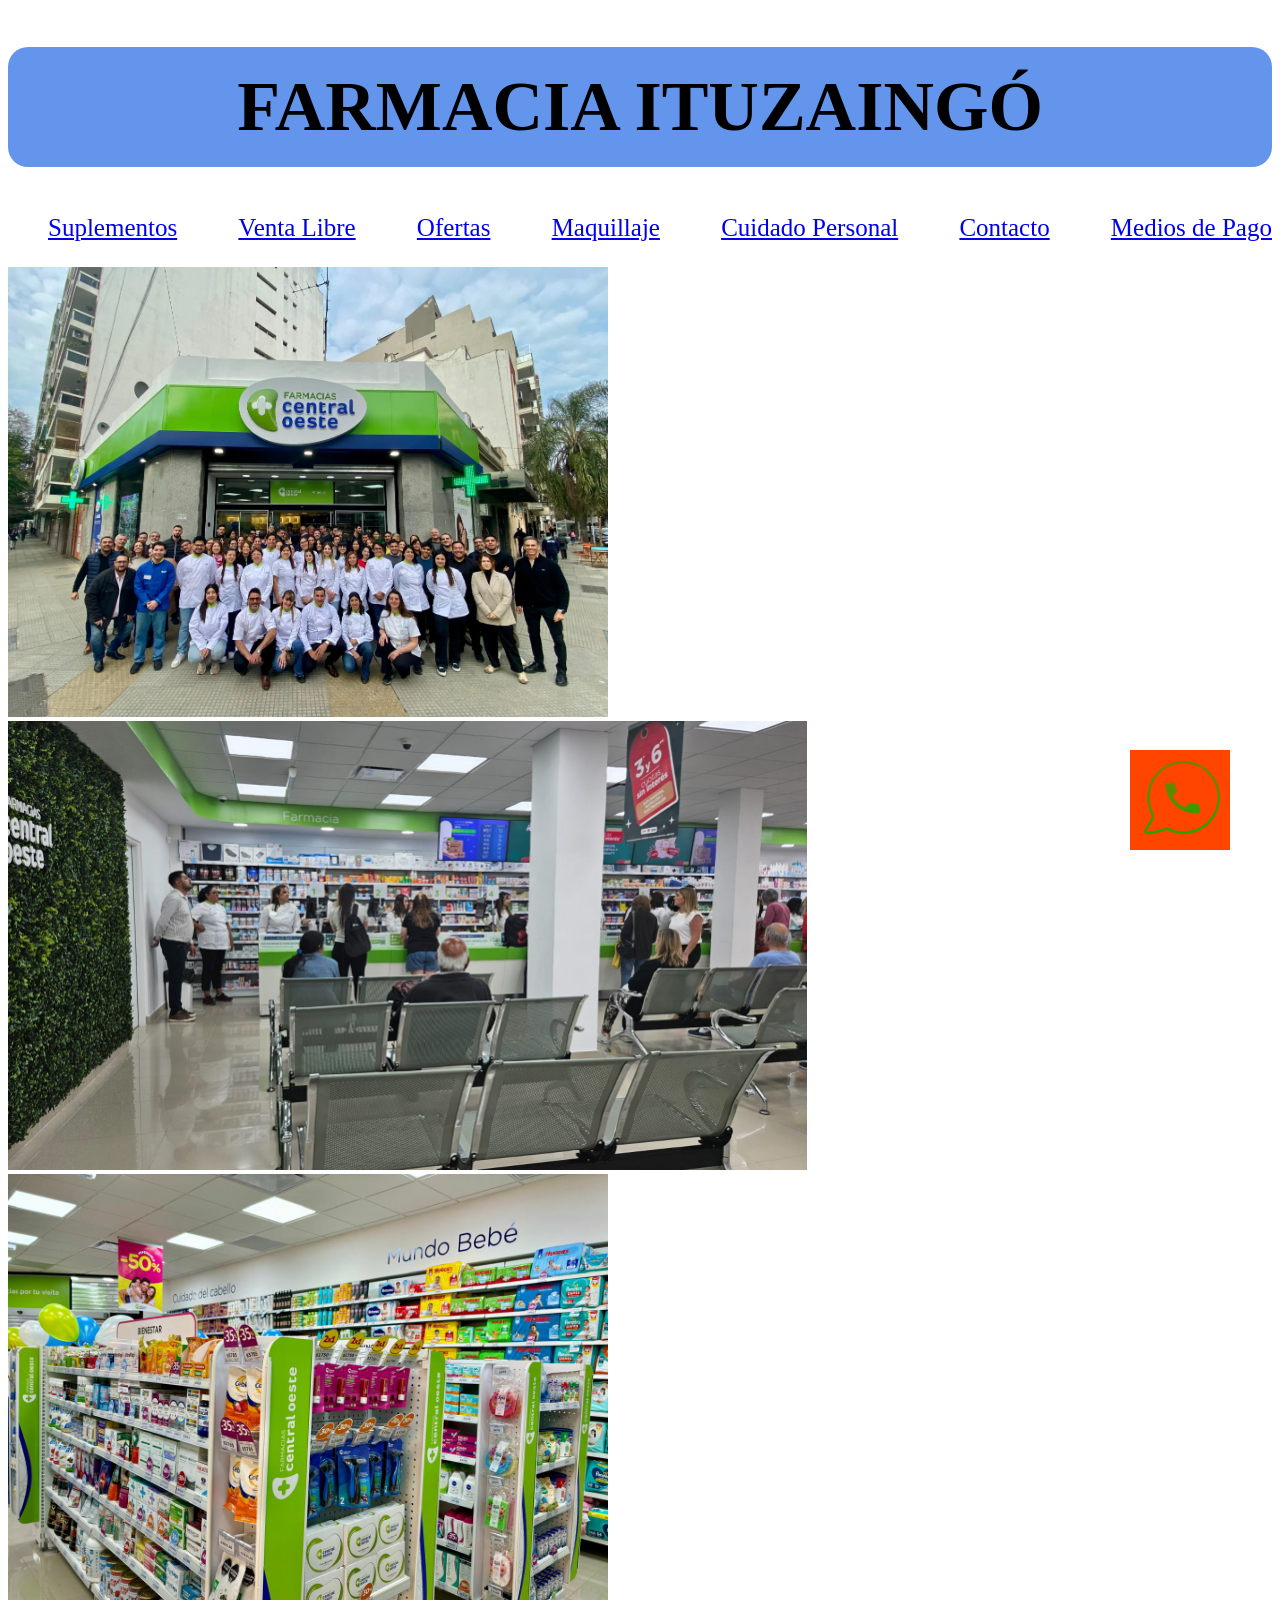
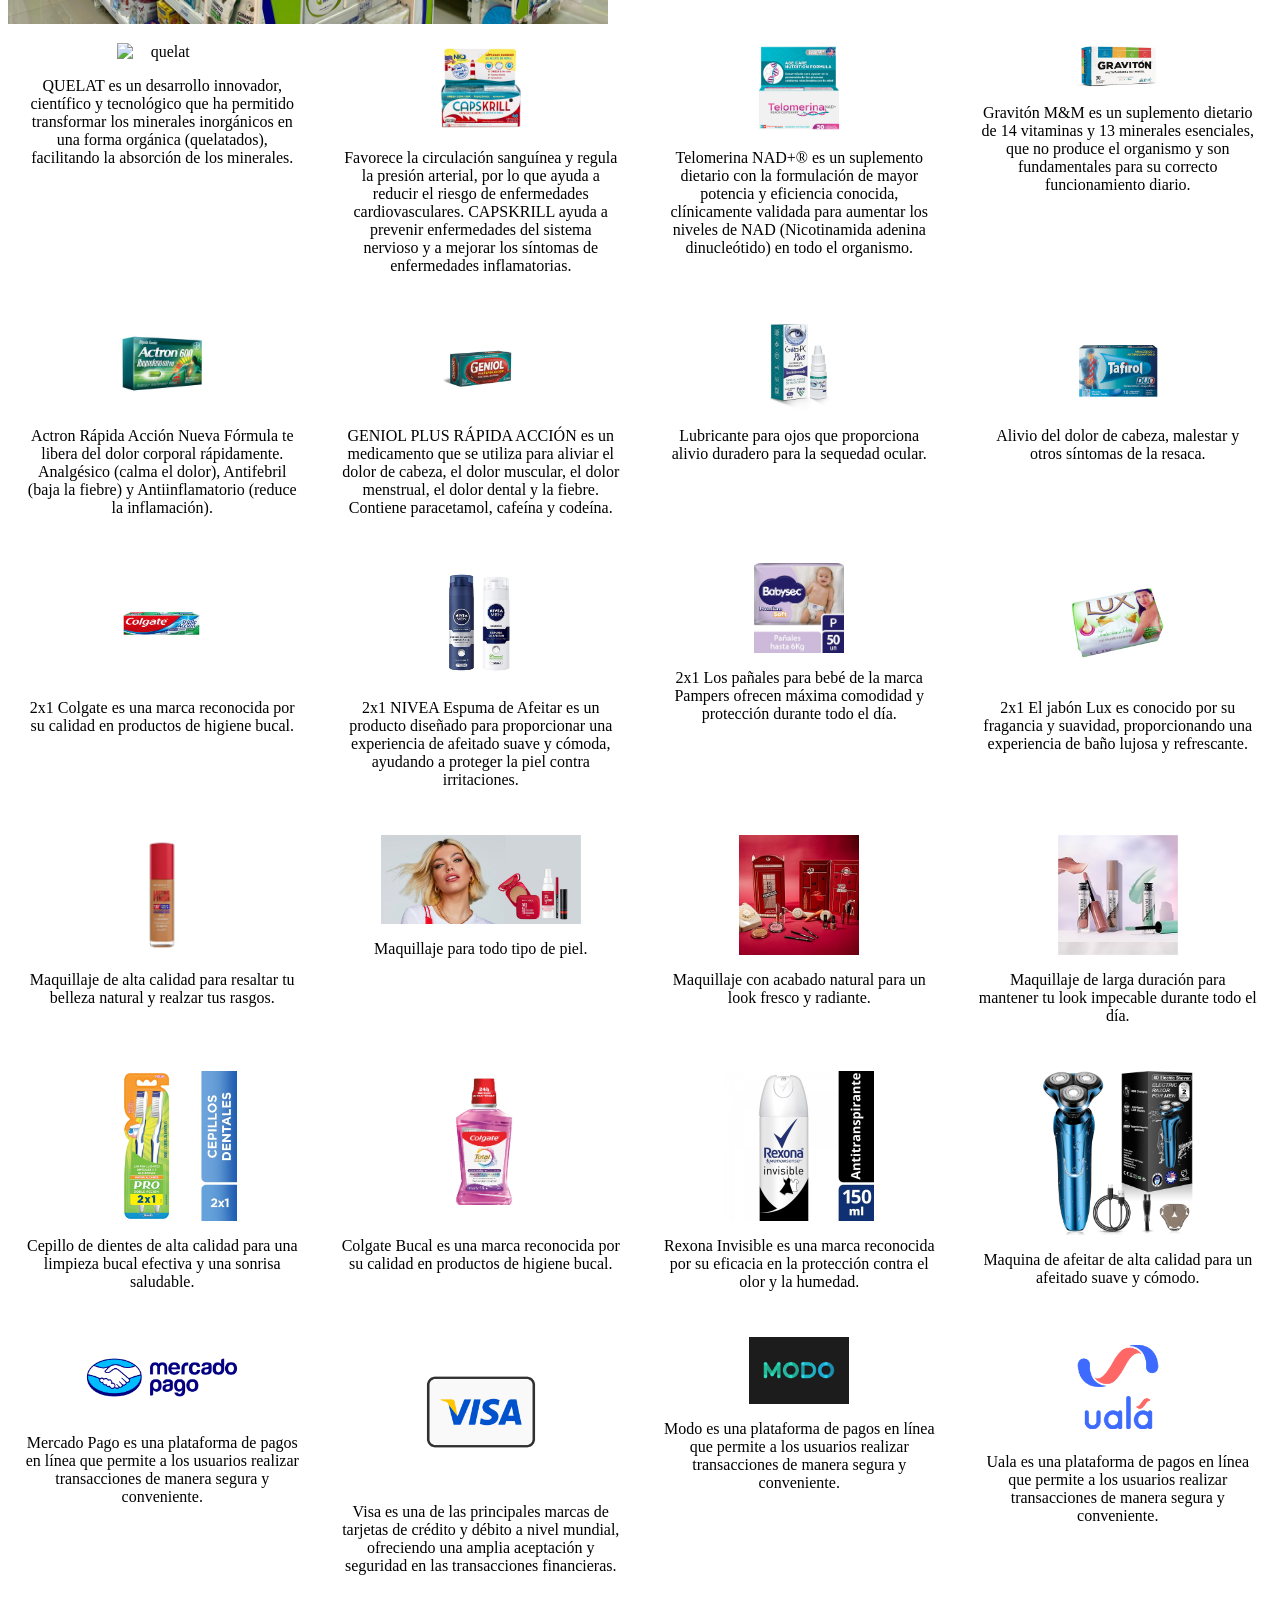
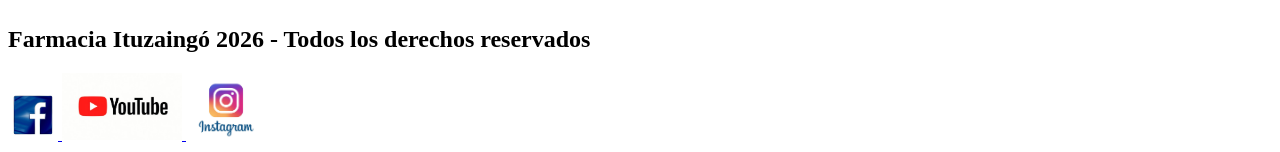
==== index.html @ 9f0f6341 "tercer commit" ====
<!DOCTYPE html>
<html lang="en">
<head>
    <meta charset="UTF-8">
    <meta http-equiv="X-UA-Compatible" content="IE=edge">
    <meta name="viewport" content="width=device-width, initial-scale=1.0">
    <link rel="stylesheet" href="./styles/style.css">
    <title>Farmacia Ituzaingo</title>
    <link rel="shortcut icon" href="./assets/green-farmacia.webp" type="image/x-icon">
</head>
<body>

    <header>
        <h1 class="titulo_index">FARMACIA ITUZAINGÓ</h1>

         <nav class="tamano">
            <ul>
                <li>
                    <a href="./pages/suplementos.html">Suplementos</a>
                </li>

                <li>
                    <a href="./pages/venta_libre.html">Venta Libre</a>
                </li>

                <li>
                    <a href="./pages/ofertas.html">Ofertas</a>
                </li>

                <li>
                    <a href="./pages/maquillaje.html">Maquillaje</a>
                </li>

                <li>
                    <a href="./pages/cuidado_personal.html">Cuidado Personal</a>
                </li>

                <li>
                    <a href="./pages/contacto.html">Contacto</a>
                </li>

                <li>
                    <a href="./pages/medios_de_pago.html">Medios de Pago</a>
                </li>
            </ul>
        </nav>
        
        <a href="./index.html">
        <img src="./assets/central_oeste.webp" alt="Foto principal de la farmacia Ituzaingo" width="600px">
        <img src="./assets/segunda_foto_ituzaingo.jpg" alt="segunda foto de la farmacia Ituzaingo" width="799px">
        <img src="./assets/tercera_central_oeste.jpeg" alt="tercera foto de la farmacia Ituzaingo" width="600px">
        </a>
        
    </header>

    <main>
        <div class="contenedor-productos-complementos">

        <div class="producto">
            
            <img src="./assets/quelat_complex.jpg" alt="quelat" width="90px">
            <p>QUELAT es un desarrollo innovador, científico y tecnológico que ha permitido transformar los minerales inorgánicos en una forma orgánica (quelatados), facilitando la absorción de los minerales. </p>
        </div>
            

        <div class="producto">
                
            <img src="./assets/capskrill_aceite_de_krill.jpg" alt="capskrill" width="90px">
            <p>Favorece la circulación sanguínea y regula la presión arterial, por lo que ayuda a reducir el riesgo de enfermedades cardiovasculares.
            CAPSKRILL ayuda a prevenir enfermedades del sistema nervioso y a mejorar los síntomas de enfermedades inflamatorias.</p>
        </div>
            

        <div class="producto">
            <img src="./assets/telomerina_nad.jpg" alt="telomerina" width="90px">
            <p>Telomerina NAD+® es un suplemento dietario con la formulación de mayor potencia y eficiencia conocida, clínicamente validada para aumentar los niveles de NAD (Nicotinamida adenina dinucleótido) en todo el organismo.</p>
        </div>
            

        <div class="producto">
            <img src="./assets/graviton.jpg" alt="graviton" width="90px">
            <p>Gravitón M&M es un suplemento dietario de 14 vitaminas y 13 minerales esenciales, que no produce el organismo y son fundamentales para su correcto funcionamiento diario.</p>
        </div>
        </div>


        <div class="contenedor-productos-venta-libre">
            <div class="venta-libre">
                <img src="./assets/actron.jpg" alt="actron" width="90px">
                <p>Actron Rápida Acción Nueva Fórmula te libera del dolor corporal rápidamente. Analgésico (calma el dolor), Antifebril (baja la fiebre) y Antiinflamatorio (reduce la inflamación).</p>
            </div>

            <div class="venta-libre">
                <img src="./assets/geniol-plus-rapida-accion-capsbl-x-12.jpg" alt="geniol-plus" width="90px">
                <p>GENIOL PLUS RÁPIDA ACCIÓN es un medicamento que se utiliza para aliviar el dolor de cabeza, el dolor muscular, el dolor menstrual, el dolor dental y la fiebre. Contiene paracetamol, cafeína y codeína.</p>
            </div>

            <div class="venta-libre">
                <img src="./assets/lubricante_ojos.jpg" alt="lubricante-ojos" width="90px">
                <p>Lubricante para ojos que proporciona alivio duradero para la sequedad ocular.</p>
            </div>

            <div class="venta-libre">
                <img src="./assets/tafirol.jpg" alt="tafirol" width="90px">
                <p>Alivio del dolor de cabeza, malestar y otros síntomas de la resaca.</p>
            </div>
        </div>


        <div class="contenedor-productos-ofertas">
            <div class="productos-ofertas">
                <img src="./assets/colgate.jpg" alt="colgate" width="120px">
                <p>2x1 Colgate es una marca reconocida por su calidad en productos de higiene bucal.</p>
            </div>

            <div class="productos-ofertas">
                <img src="./assets/nivea-espuma-de-afeitar.jpg" alt="espuma-afeitar" width="120px">
                <p>2x1 NIVEA Espuma de Afeitar es un producto diseñado para proporcionar una experiencia de afeitado suave y cómoda, ayudando a proteger la piel contra irritaciones.</p>
            </div>

            <div class="productos-ofertas">
                <img src="./assets/panales_bebe.jpg" alt="bebe" width="90px">
                <p>2x1 Los pañales para bebé de la marca Pampers ofrecen máxima comodidad y protección durante todo el día.</p>
            </div>

            <div class="productos-ofertas">
                <img src="./assets/jabon-lux.jpg" alt="jabon-lux" width="120px">
                <p>2x1 El jabón Lux es conocido por su fragancia y suavidad, proporcionando una experiencia de baño lujosa y refrescante.</p>
            </div>
        </div>


        <div class="contenedor-productos-maquillaje">
            <div class="productos-maquillaje">
                <img src="./assets/maquillaje_uno.jpg" alt="maquillaje" width="120px">
                <p>Maquillaje de alta calidad para resaltar tu belleza natural y realzar tus rasgos.</p>
            </div>

            <div class="productos-maquillaje">
                <img src="./assets/maquillaje_dos.jpg" alt="maquillaje-dos" width="200px">
                <p>Maquillaje para todo tipo de piel.</p>
            </div>

            <div class="productos-maquillaje">
                <img src="./assets/maquillaje_tres.jpg" alt="maquillaje-tres" width="120px">
                <p>Maquillaje con acabado natural para un look fresco y radiante.</p>
            </div>

            <div class="productos-maquillaje">
                <img src="./assets/maquillaje_cuatro.jpg" alt="maquillaje-cuatro" width="120px">
                <p>Maquillaje de larga duración para mantener tu look impecable durante todo el día.</p>
            </div>
        </div>


        <div class="contenedor-productos-cuidado-personal">
            <div class="productos-cuidado-personal">
                <img src="./assets/cepillo-de-dientes.jpg" alt="cepillo-dientes" width="150px">
                <p>Cepillo de dientes de alta calidad para una limpieza bucal efectiva y una sonrisa saludable.</p>
            </div>

            <div class="productos-cuidado-personal">
                <img src="./assets/colgate-bucal.jpg" alt="colgate-bucal" width="150px">
                <p>Colgate Bucal es una marca reconocida por su calidad en productos de higiene bucal.</p>
            </div>

            <div class="productos-cuidado-personal">
                <img src="./assets/rexona-invisible.jpg" alt="rexona-invisible" width="150px">
                <p>Rexona Invisible es una marca reconocida por su eficacia en la protección contra el olor y la humedad.</p>
            </div>

            <div class="productos-cuidado-personal">
                <img src="./assets/maquina-de-afeitar.jpg" alt="maquina-afeitar" width="150px">
                <p>Maquina de afeitar de alta calidad para un afeitado suave y cómodo.</p>
            </div>
        </div>


        <div class="contenedor-medios-de-pago-varios">
            <div class="medios-de-pago-varios">
                <img src="./assets/mercado-pago.png" alt="mercado-pago" width="200px">
                <p>Mercado Pago es una plataforma de pagos en línea que permite a los usuarios realizar transacciones de manera segura y conveniente.</p>
            </div>

            <div class="medios-de-pago-varios">
                <img src="./assets/visa.png" alt="visa" width="150px">
                <p>Visa es una de las principales marcas de tarjetas de crédito y débito a nivel mundial, ofreciendo una amplia aceptación y seguridad en las transacciones financieras.</p>
            </div>

            <div class="medios-de-pago-varios">
                <img src="./assets/modo.jpg" alt="modo" width="100px">
                <p>Modo es una plataforma de pagos en línea que permite a los usuarios realizar transacciones de manera segura y conveniente.</p>
            </div>

            <div class="medios-de-pago-varios">
                <img src="./assets/Uala.png" alt="uala" width="100px">
                <p>Uala es una plataforma de pagos en línea que permite a los usuarios realizar transacciones de manera segura y conveniente.</p>
            </div>
        </div>

    </main>

<footer>
        <h2>Farmacia Ituzaingó 2026 - Todos los derechos reservados</h2>
    
    <nav>
        <a href="https://www.facebook.com/centraloestesaludable" target="_blank">
        <img src="./assets/icono_facebook.jpg" alt="Icono de Facebook" width="50px">
        </a>
            
        <a href="https://www.youtube.com/@farmaciascentraloeste" target="_blank">
        <img src="./assets/icono_youtube.jpg" alt="Icono de YouTube" width="120px">
        </a>

        <a href="https://www.instagram.com/centraloeste/" target="_blank">
        <img src="./assets/Instagram-app-logo.jpg" alt="Icono de Instagram" width="80px">
        </a>

        <a href="https://wa.me/1133366985" target="_blank">
            <img src="./assets/whatsapp_logo_icon_134017.png" alt="Icono de WhatsApp" class="what">
        </a>
    </nav>

</footer>
        

 
</body>
</html>
---- styles/style.css ----
h1 {
    color:black;
    background-color: cornflowerblue;
    font-size: 70px;
    padding: 20px;
}

.titulo_index {
    border-radius: 20px;
    text-align: center;
}

ul li{
    list-style-type: none;
    display: inline-block;
}

nav ul{
    display: flex;
    flex-direction: row;
    justify-content: space-between;
}

.tamano {
    font-size: 25px;
}

.tamano_contacto {
    font-size: 25px;
}

.cuidado_seccion {
    font-size: 25px;
}

.maquillaje_seccion {
    font-size: 25px;
}

.medios_seccion {
    font-size: 25px;
}

.ofertas_seccion {
    font-size: 25px;
}

.suplementos_seccion {
    font-size: 25px;
}

.venta_libre_seccion {
    font-size: 25px;
}

.contacto {
    text-align: center;
}

.cuidado {
    text-align: center;
}

.maquillaje {
    text-align: center;
}

.medios {
    text-align: center;
}

.ofertas {
    text-align: center;
}

.suplementos {
    text-align: center;
}

.venta_libre {
    text-align: center;
}

.what {
    position: fixed;
    width: 100px;
    background-color: orangered;
    right: 50px;
    bottom: 50px;
}

.contenedor-productos-complementos{
    display: flex;
    flex-direction: row;
    flex-wrap: wrap;
    gap: 10px;
    justify-content: space-between;
}

.producto{
    flex: 1;
    display: flex;
    flex-direction: column;
    align-items: center;
    text-align: center;
    padding: 15px;
}

.contenedor-productos-venta-libre{
    display: flex;
    flex-direction: row;
    flex-wrap: wrap;
    gap: 10px;
    justify-content: space-between;
}

.venta-libre{
    flex: 1;
    display: flex;
    flex-direction: column;
    align-items: center;
    text-align: center;
    padding: 15px;
}

.contenedor-productos-ofertas{
    display: flex;
    flex-direction: row;
    flex-wrap: wrap;
    gap: 10px;
    justify-content: space-between;
}

.productos-ofertas{
    flex: 1;
    display: flex;
    flex-direction: column;
    align-items: center;
    text-align: center;
    padding: 15px;
}

.contenedor-productos-maquillaje{
    display: flex;
    flex-direction: row;
    flex-wrap: wrap;
    gap: 10px;
    justify-content: space-between;
}

.productos-maquillaje{
    flex: 1;
    display: flex;
    flex-direction: column;
    align-items: center;
    text-align: center;
    padding: 15px;
}

.contenedor-productos-cuidado-personal{
    display: flex;
    flex-direction: row;
    flex-wrap: wrap;
    gap: 10px;
    justify-content: space-between;
}

.productos-cuidado-personal{
    flex: 1;
    display: flex;
    flex-direction: column;
    align-items: center;
    text-align: center;
    padding: 15px;
}

.contenedor-medios-de-pago-varios{
    display: flex;
    flex-direction: row;
    flex-wrap: wrap;
    gap: 10px;
    justify-content: space-between;
}

.medios-de-pago-varios{
    flex: 1;
    display: flex;
    flex-direction: column;
    align-items: center;
    text-align: center;
    padding: 15px;
}

.contenedor-flex{
    display: flex;
    align-items: center;
    gap: 30px;
}

.contenido-derecha{
    flex: 1;
}

.texto-grande{
    font-size: 30px;
    font-weight: bold;
}

.subrayado-suplemento{
    text-decoration: underline;
}

.contenedor-suplementos-quelat{
    display: flex;
    flex-wrap: wrap;
    gap: 100px;
    justify-content: space-evenly;
    padding: 60px 20px;
}

.contenedor-suplementos-quelat> div{
    width: 200px;
    text-align: center;
    display: flex;
    flex-direction: column;
    align-items: center;
    max-width: 220px;
    margin-bottom: 30px;
}

.contenedor-suplementos-quelat p {
    min-height: 80px;
    display: flex;
    align-items: center;
    font-size: 18px;
}

.suplementos-quelat{
    text-align: center;
    display: flex;
    flex-direction: column;
    align-items: center;
}

.suplementos-capskrill{
    text-align: center;
    display: flex;
    flex-direction: column;
    align-items: center;
}

.suplementos-capskrill-aceite-de-krill{
    text-align: center;
    display: flex;
    flex-direction: column;
    align-items: center;
}

.suplementos-telomerina{
    text-align: center;
    display: flex;
    flex-direction: column;
    align-items: center;
}
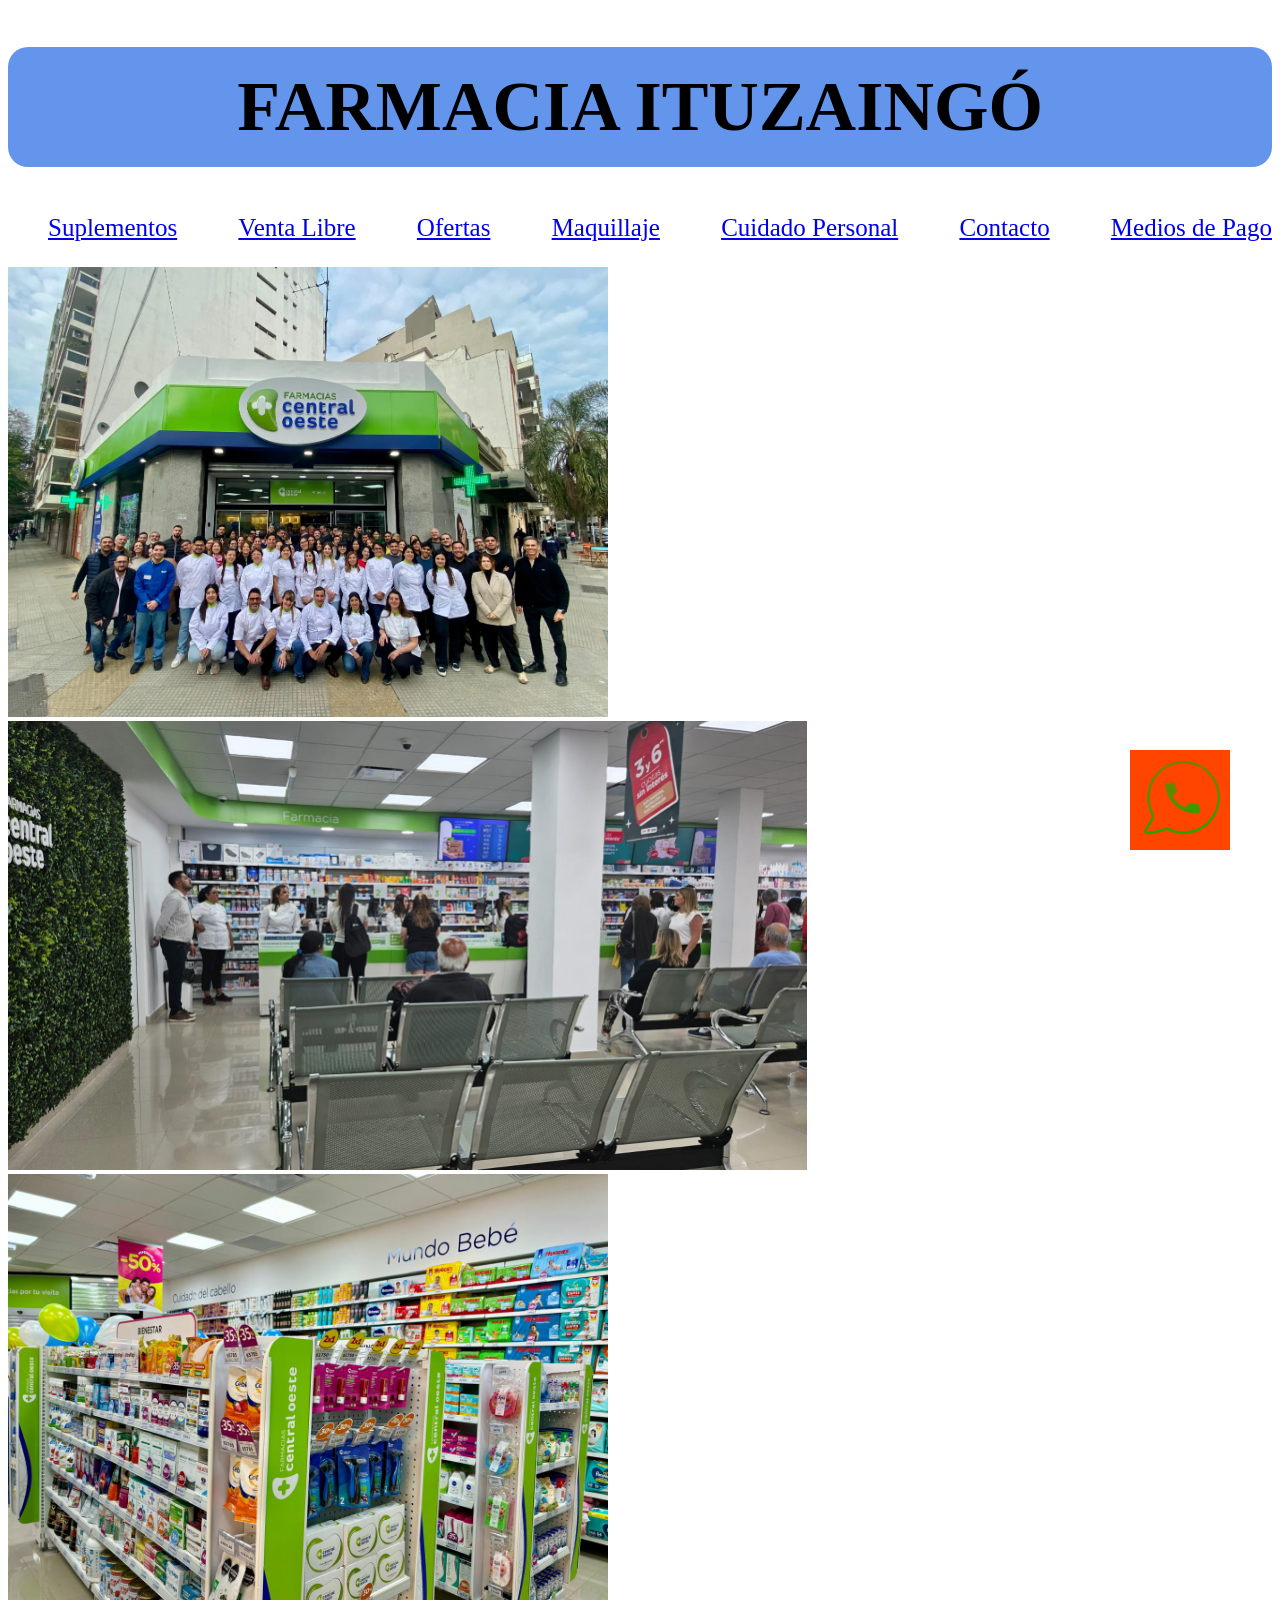
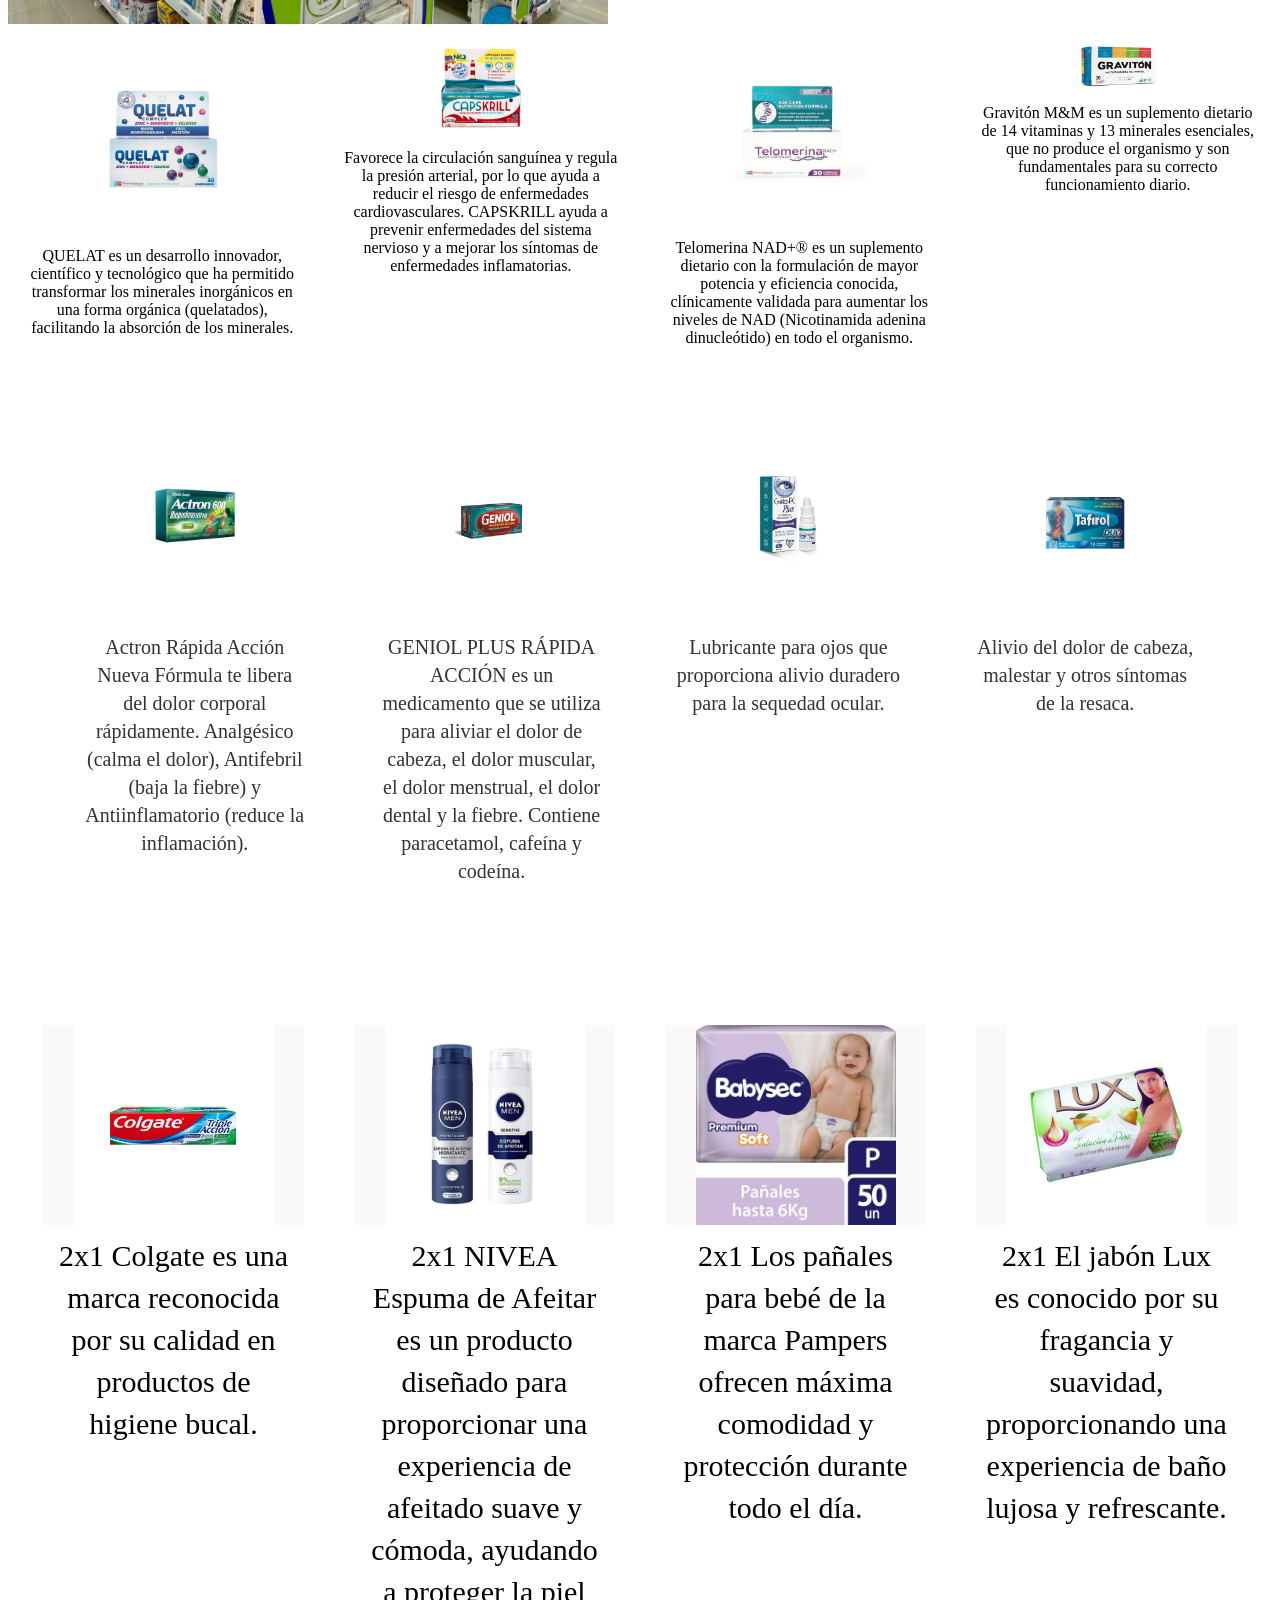
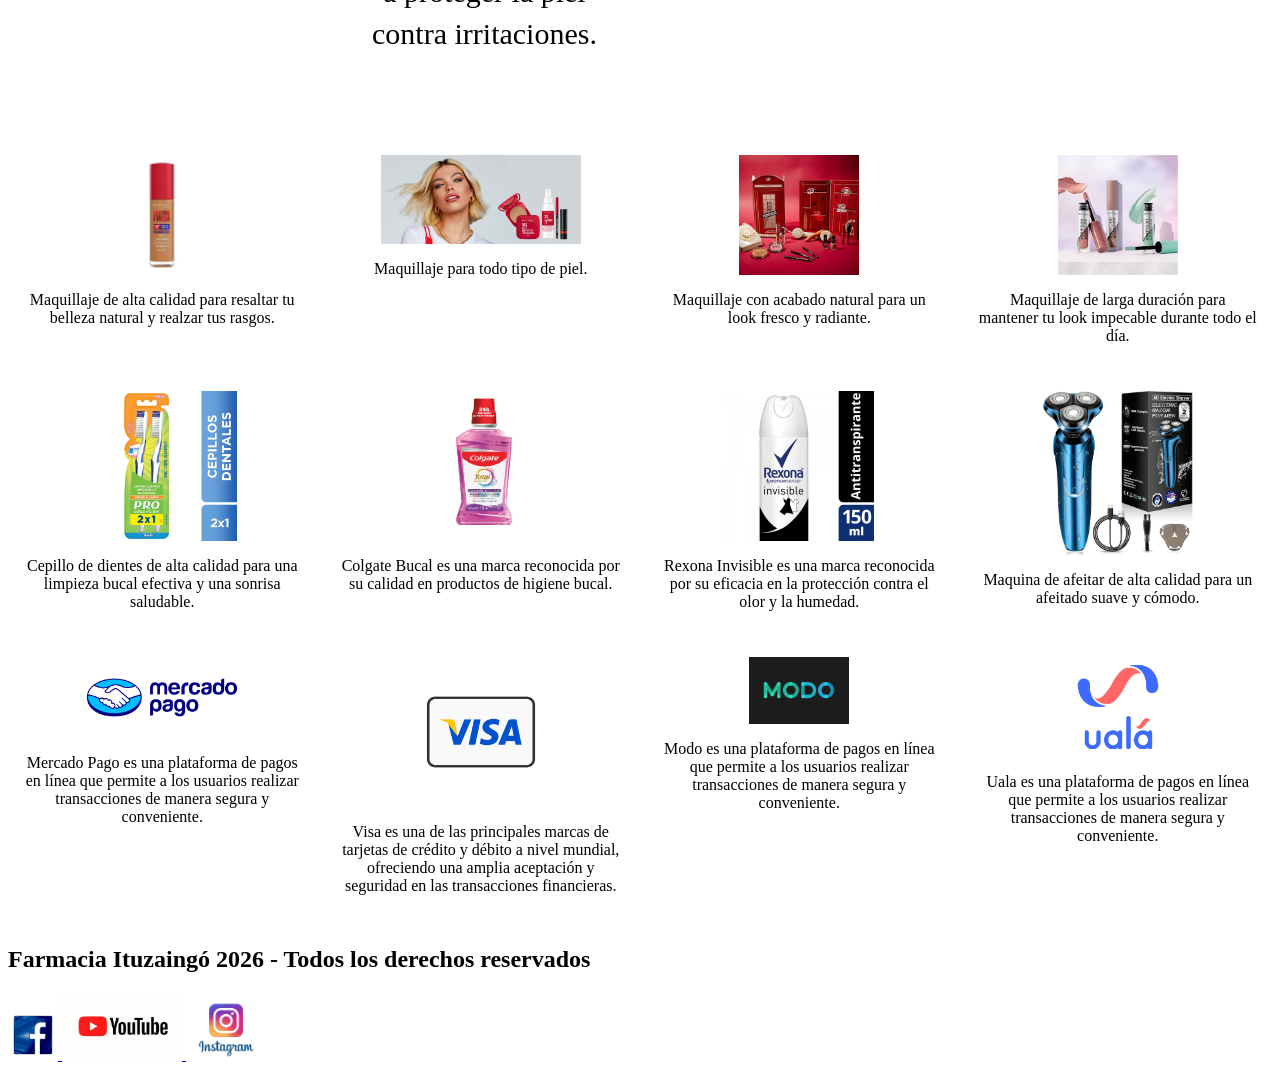
==== commit 62d140b5: "quinto commit" ====
--- a/index.html
+++ b/index.html
@@ -58,7 +58,7 @@
 
         <div class="producto">
             
-            <img src="./assets/quelat_complex.jpg" alt="quelat" width="90px">
+            <img src="./assets/quelat-complex-index.jpg" alt="quelat" width="150px">
             <p>QUELAT es un desarrollo innovador, científico y tecnológico que ha permitido transformar los minerales inorgánicos en una forma orgánica (quelatados), facilitando la absorción de los minerales. </p>
         </div>
             
@@ -72,7 +72,7 @@
             
 
         <div class="producto">
-            <img src="./assets/telomerina_nad.jpg" alt="telomerina" width="90px">
+            <img src="./assets/telomerina-index.jpg" alt="telomerina" width="150px">
             <p>Telomerina NAD+® es un suplemento dietario con la formulación de mayor potencia y eficiencia conocida, clínicamente validada para aumentar los niveles de NAD (Nicotinamida adenina dinucleótido) en todo el organismo.</p>
         </div>
             
--- a/styles/style.css
+++ b/styles/style.css
@@ -211,27 +211,44 @@
 }
 
 .contenedor-suplementos-quelat{
-    display: flex;
-    flex-wrap: wrap;
-    gap: 100px;
-    justify-content: space-evenly;
-    padding: 60px 20px;
+    display: grid;
+    grid-template-columns: repeat(4, 1fr);
+    gap: 20px;
+    width: 90%;
+    margin: 0 auto;
+    justify-items: center;
+    margin-top: 50px;
+    margin-bottom: 80px;
+}
+
+.contenedor-suplementos-quelat img {
+    width: 100%;
+    height: 180px;
+    object-fit: contain;
+    margin-bottom: 10px;
 }
 
 .contenedor-suplementos-quelat> div{
-    width: 200px;
-    text-align: center;
-    display: flex;
-    flex-direction: column;
-    align-items: center;
-    max-width: 220px;
-    margin-bottom: 30px;
+    border: 1px solid #f0f0f0;
+    box-shadow: 0 4px 12px rgba(0, 0, 0, 0.1);
+    background-color: white;
+    min-height: 400px;
+    width: 100%;
+    padding: 20px;
+    border-radius: 8px;
+    display: flex;
+    flex-direction: column;
+    justify-content: space-between;
+    padding-bottom: 20px;
+    align-items: center;
+    transition: transform 0.3s;
 }
 
 .contenedor-suplementos-quelat p {
     min-height: 80px;
     display: flex;
     align-items: center;
+    justify-content: center;
     font-size: 18px;
 }
 
@@ -263,4 +280,121 @@
     align-items: center;
 }
 
+.suplementos-graviton-caja{
+    text-align: center;
+    display: flex;
+    flex-direction: column;
+    align-items: center;
+}
+
+.suplementos-graviton-frasco{
+    text-align: center;
+    display: flex;
+    flex-direction: column;
+    align-items: center;
+}
+
+.suplementos-uridon{
+    text-align: center;
+    display: flex;
+    flex-direction: column;
+    align-items: center;
+}
+
+.suplementos-ensure{
+    text-align: center;
+    display: flex;
+    flex-direction: column;
+    align-items: center;
+}
+
+.subrayado-venta-libre{
+    text-decoration: underline;
+}
+
+.texto-venta-libre{
+    font-size: 25px;
+    font-weight: bold;
+}
+
+.contenedor-productos-venta-libre{
+    display: flex;
+    flex-wrap: wrap;
+    justify-content: flex-start;
+    column-gap: 2%;
+    row-gap: 80px;
+    padding: 50px;
+    width: 100%;
+    box-sizing: border-box;
+}
+
+.contenedor-productos-venta-libre > div {
+    display: flex;
+    flex-direction: column;
+    align-items: center;
+    width: 23%;
+    text-align: center;
+    min-width: 200px;
+}
+
+.contenedor-productos-venta-libre img {
+    height: 150px;
+    object-fit: contain;
+    margin-bottom: 25px;
+}
+
+.contenedor-productos-venta-libre p {
+    font-size: 20px;
+    line-height: 1.4;
+    color: #333;
+    margin-top: 15px;
+    padding: 0 10px;
+}
+
+.contenedor-ofertas {
+    width: 100%;
+    overflow: hidden;
+}
+
+.contenedor-ofertas a {
+    display: flex;
+    width: 100%;
+    height: 400px;
+    gap: 0;
+}
+
+.contenedor-ofertas img {
+    flex: 1;
+    width: 100%;
+    height: 100%;
+    object-fit: cover;
+    object-position: center;
+}
+
+.contenedor-productos-ofertas {
+    display: grid;
+    grid-template-columns: repeat(4, 1fr);
+    gap: 30px 20px;
+    padding: 40px 20px;
+}
+
+.contenedor-productos-ofertas img {
+    width: 100%;
+    height: 200px;
+    object-fit: contain;
+    background-color: #f9f9f9;
+}
+
+.contenedor-productos-ofertas div {
+    text-align: center;
+}
+
+.contenedor-productos-ofertas p {
+    font-size: 30px;
+    font-weight: 500;
+    margin-top: 10px;
+    line-height: 1.4;
+    padding: 0 10px;
+}
+
   
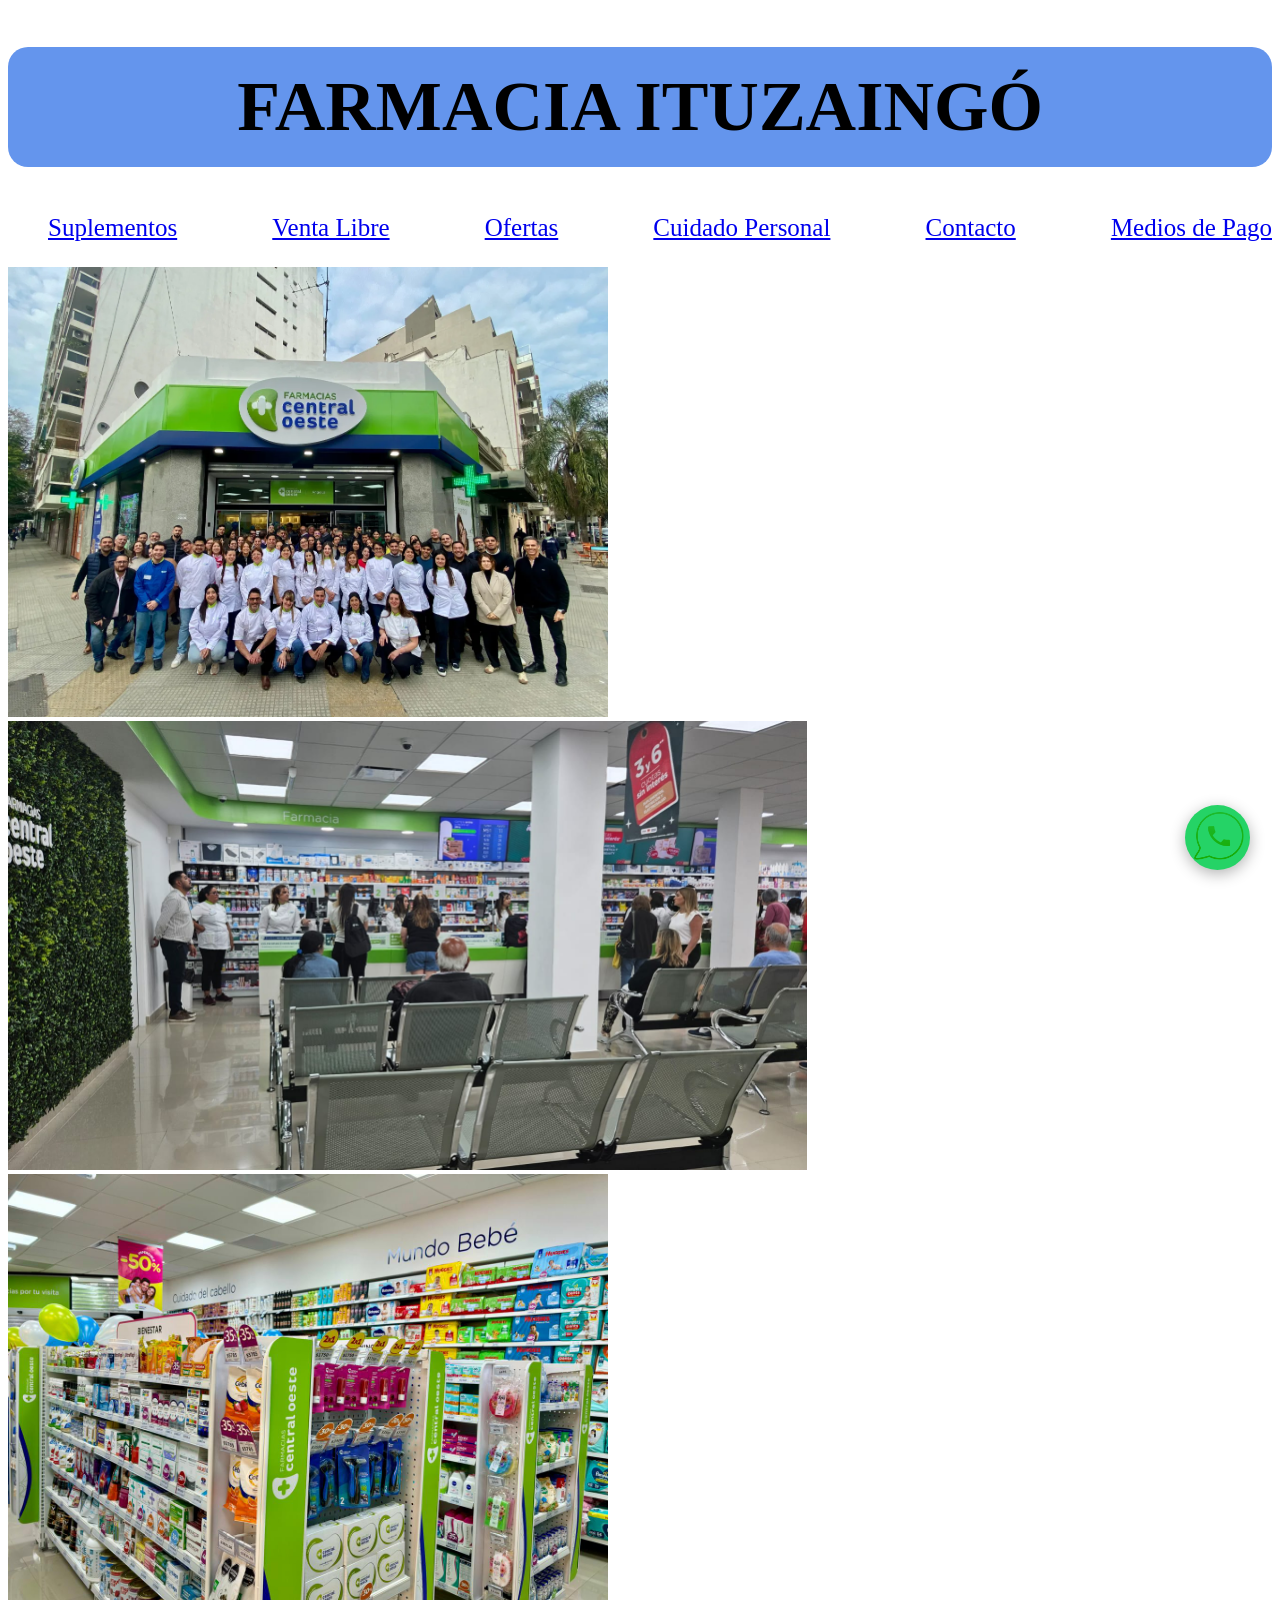
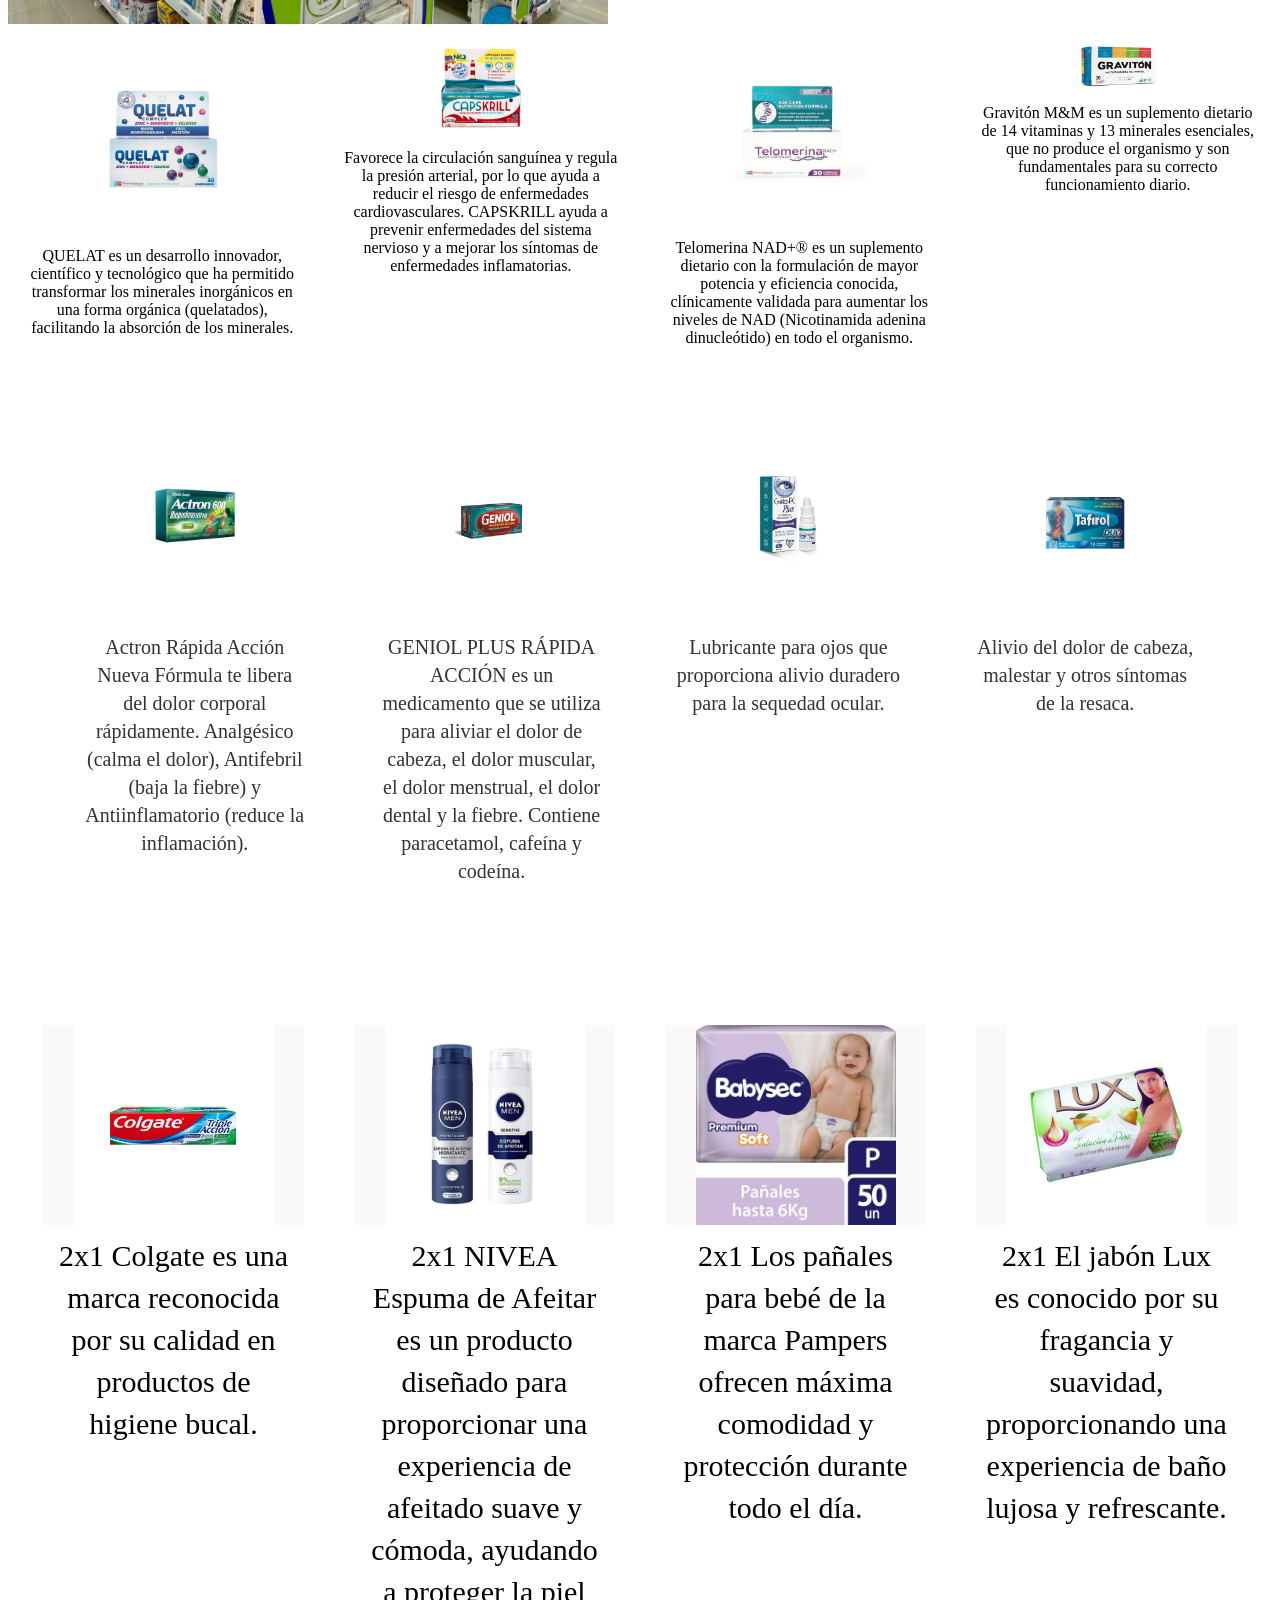
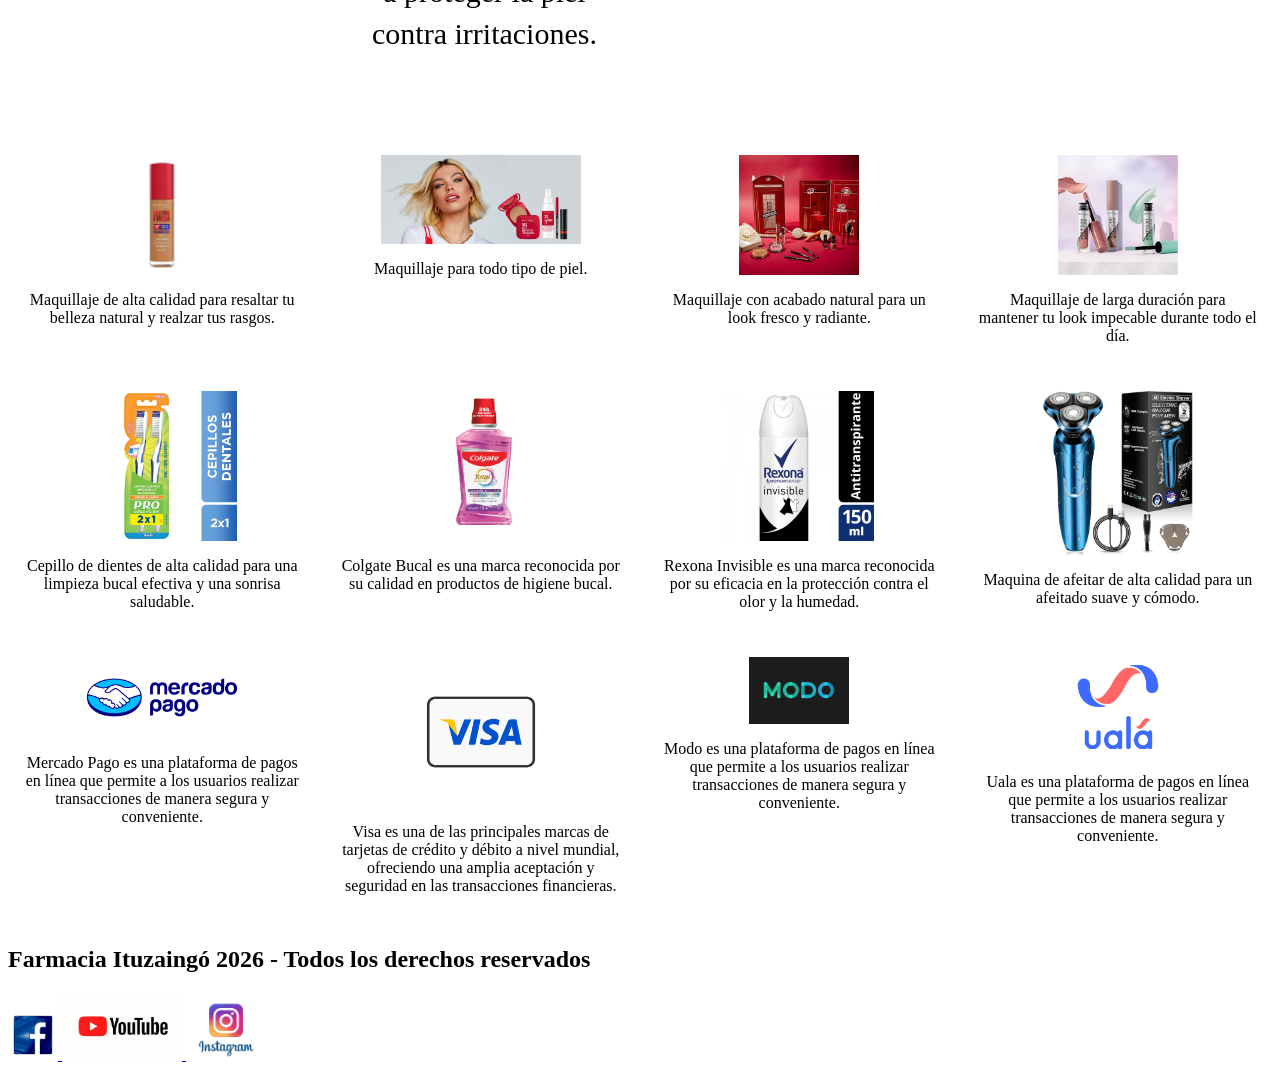
==== commit b9ed67e7: "sexto commit" ====
--- a/index.html
+++ b/index.html
@@ -28,10 +28,6 @@
                 </li>
 
                 <li>
-                    <a href="./pages/maquillaje.html">Maquillaje</a>
-                </li>
-
-                <li>
                     <a href="./pages/cuidado_personal.html">Cuidado Personal</a>
                 </li>
 
--- a/styles/style.css
+++ b/styles/style.css
@@ -83,11 +83,20 @@
 
 .what {
     position: fixed;
-    width: 100px;
-    background-color: orangered;
-    right: 50px;
-    bottom: 50px;
-}
+    width: 65px;
+    right: 30px;
+    bottom: 30px;
+    height: 65px;
+    z-index: 1000;
+    background-color: #25d366;
+    border-radius: 50%;
+    display: flex;
+    justify-content: center;
+    align-items: center;
+    box-shadow: 0 4px 15px rgba(0, 0, 0, 0.3);
+}
+
+
 
 .contenedor-productos-complementos{
     display: flex;
@@ -397,4 +406,135 @@
     padding: 0 10px;
 }
 
+.cuerpo-pagina {
+    display: flex;
+    flex-direction: row;
+    align-items: center;
+    justify-content: center;
+    gap: 40px;
+    margin-top: 40px;
+}
+
+.cuidado-personal-texto-derecha {
+    display: flex;
+    flex-direction: column;
+    max-width: 400px;
+}
+
+.subrayado-cuidado-personal {
+    text-decoration: underline;
+}
+
+.texto-cuidado-personal {
+    font-size: 20px;
+    line-height: 1.5;
+    margin-top: 10px;
+}
+
+.contenedor-cuidado-personal {
+    display: grid;
+    grid-template-columns: repeat(3, 1fr);
+    gap: 40px 20px;
+    padding: 20px;
+    margin-top: 50px;
+}
+
+.contenedor-cuidado-personal > div {
+    display: flex;
+    flex-direction: column;
+    align-items: center;
+    text-align: center;
+}
+
+.contenedor-cuidado-personal img {
+    height: 180px;
+    object-fit: contain;
+    width: auto;
+    margin-bottom: 10px;
+}
+
+.contenedor-cuidado-personal p {
+    font-size: 25px;
+    line-height: 1.4;
+    font-weight: 500;
+    margin-top: 15px;
+    padding: 0;
+}
+
+.formulario-contacto {
+    display: flex;
+    flex-wrap: wrap;
+    gap: 20px;
+    max-width: 800px;
+    margin: 40px auto;
+    padding: 20px;
+    border-radius: 10px;
+}
+
+.grupo-input {
+    flex: 1 1 calc(50% - 20px);
+    display: flex;
+    flex-direction: column;
+}
+
+.grupo-input label {
+    font-weight: bold;
+    margin-bottom: 8px;
+    display: block;
+}
+
+.mensaje-completo {
+    flex: 1 1 100%;
+}
+
+input, textarea {
+    padding: 12px;
+    border: 1px solid #ccc;
+    border-radius: 5px;
+    font-size: 1rem;
+    margin-top: 5px;
+}
+
+textarea {
+    height: 120px;
+    resize: none;
+}
+
+input:focus, textarea:focus {
+    border-color: #007bff;
+    outline: none;
+}
+
+.btn-enviar {
+    background-color: #0056b3;
+    color: white;
+    padding: 12px 30px;
+    border: none;
+    border-radius: 5px;
+    cursor: pointer;
+    font-weight: bold;
+    transition: background-color 0.3s;
+}
+
+.btn-enviar:hover {
+    background-color: #003d7a;
+}
+
+.contenedor-mapas {
+    display: flex;
+    justify-content: space-between;
+    align-items: stretch;
+    gap: 15px;
+    padding: 20px;
+    margin-bottom: 40px;
+}
+
+.contenedor-mapas iframe {
+    flex: 1;
+    height: 300px;
+    border: 1px solid #ddd;
+    border-radius: 8px;
+}
+
+
   
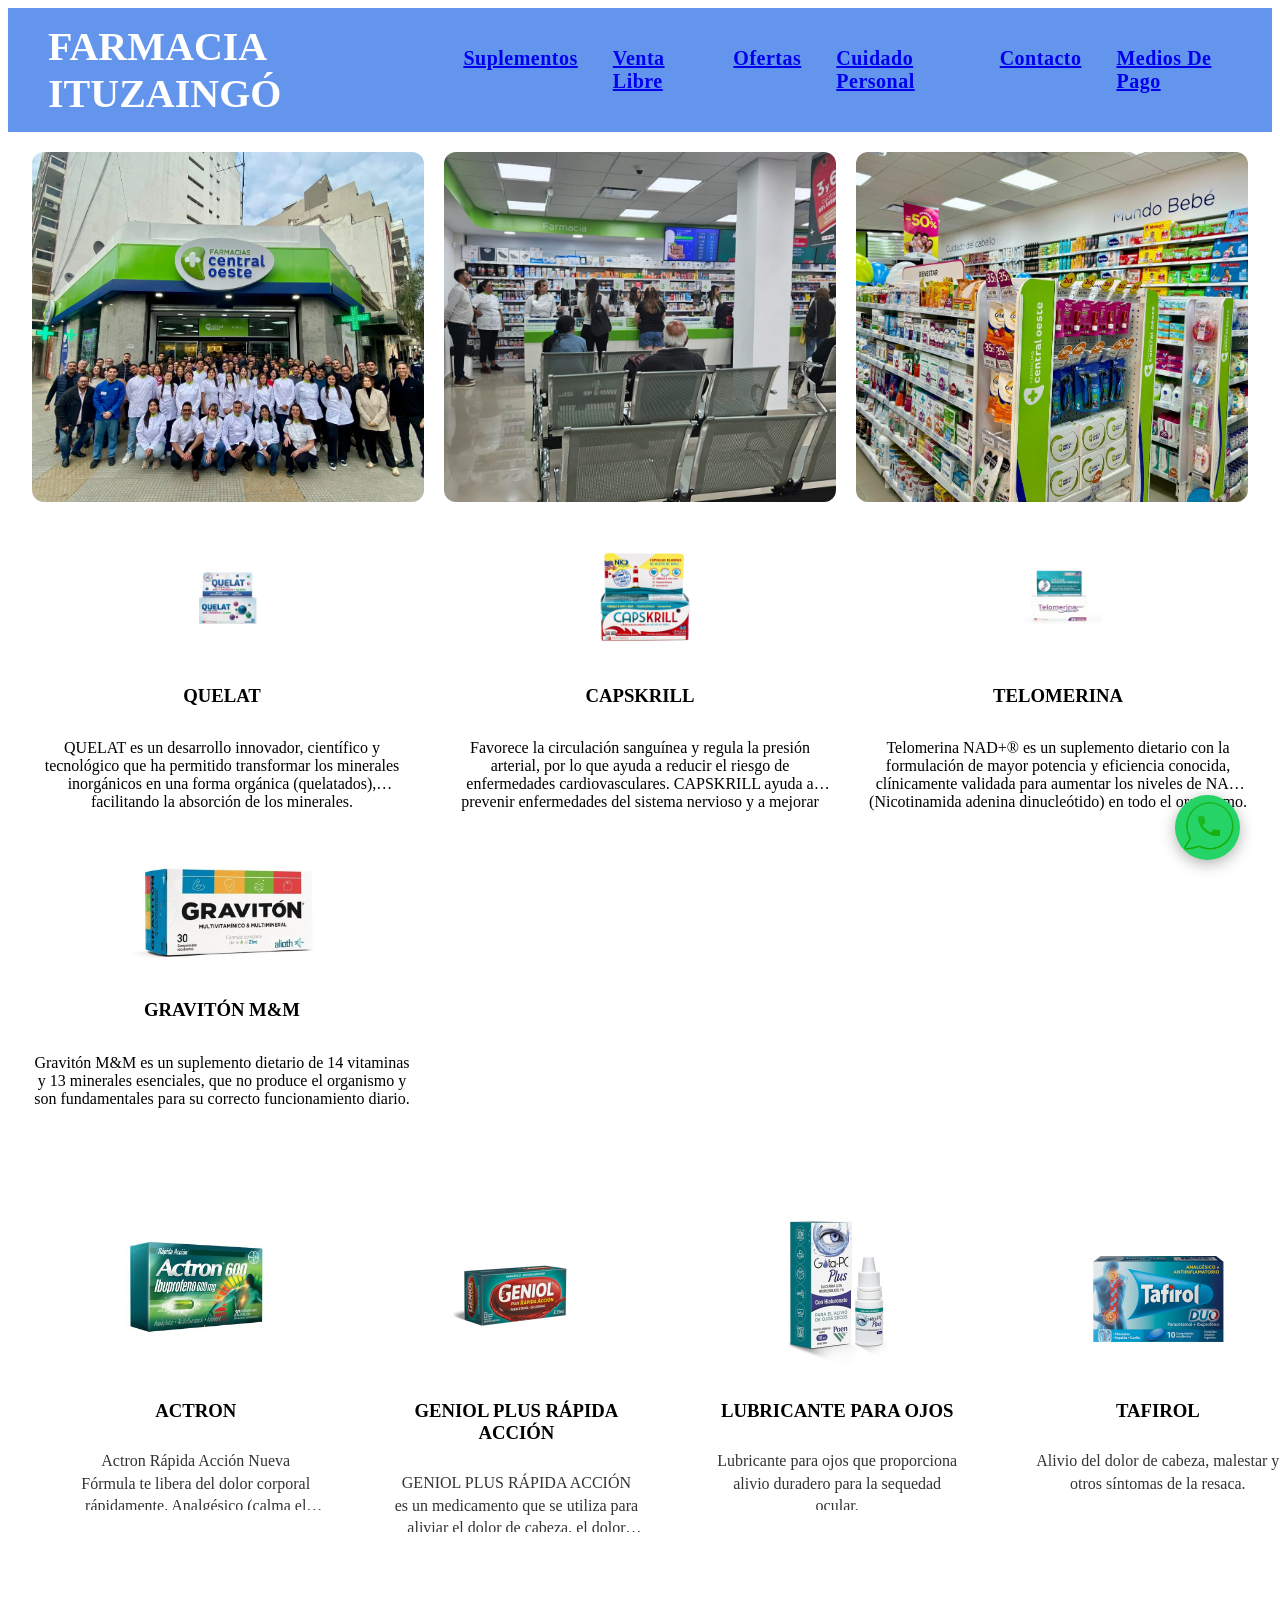
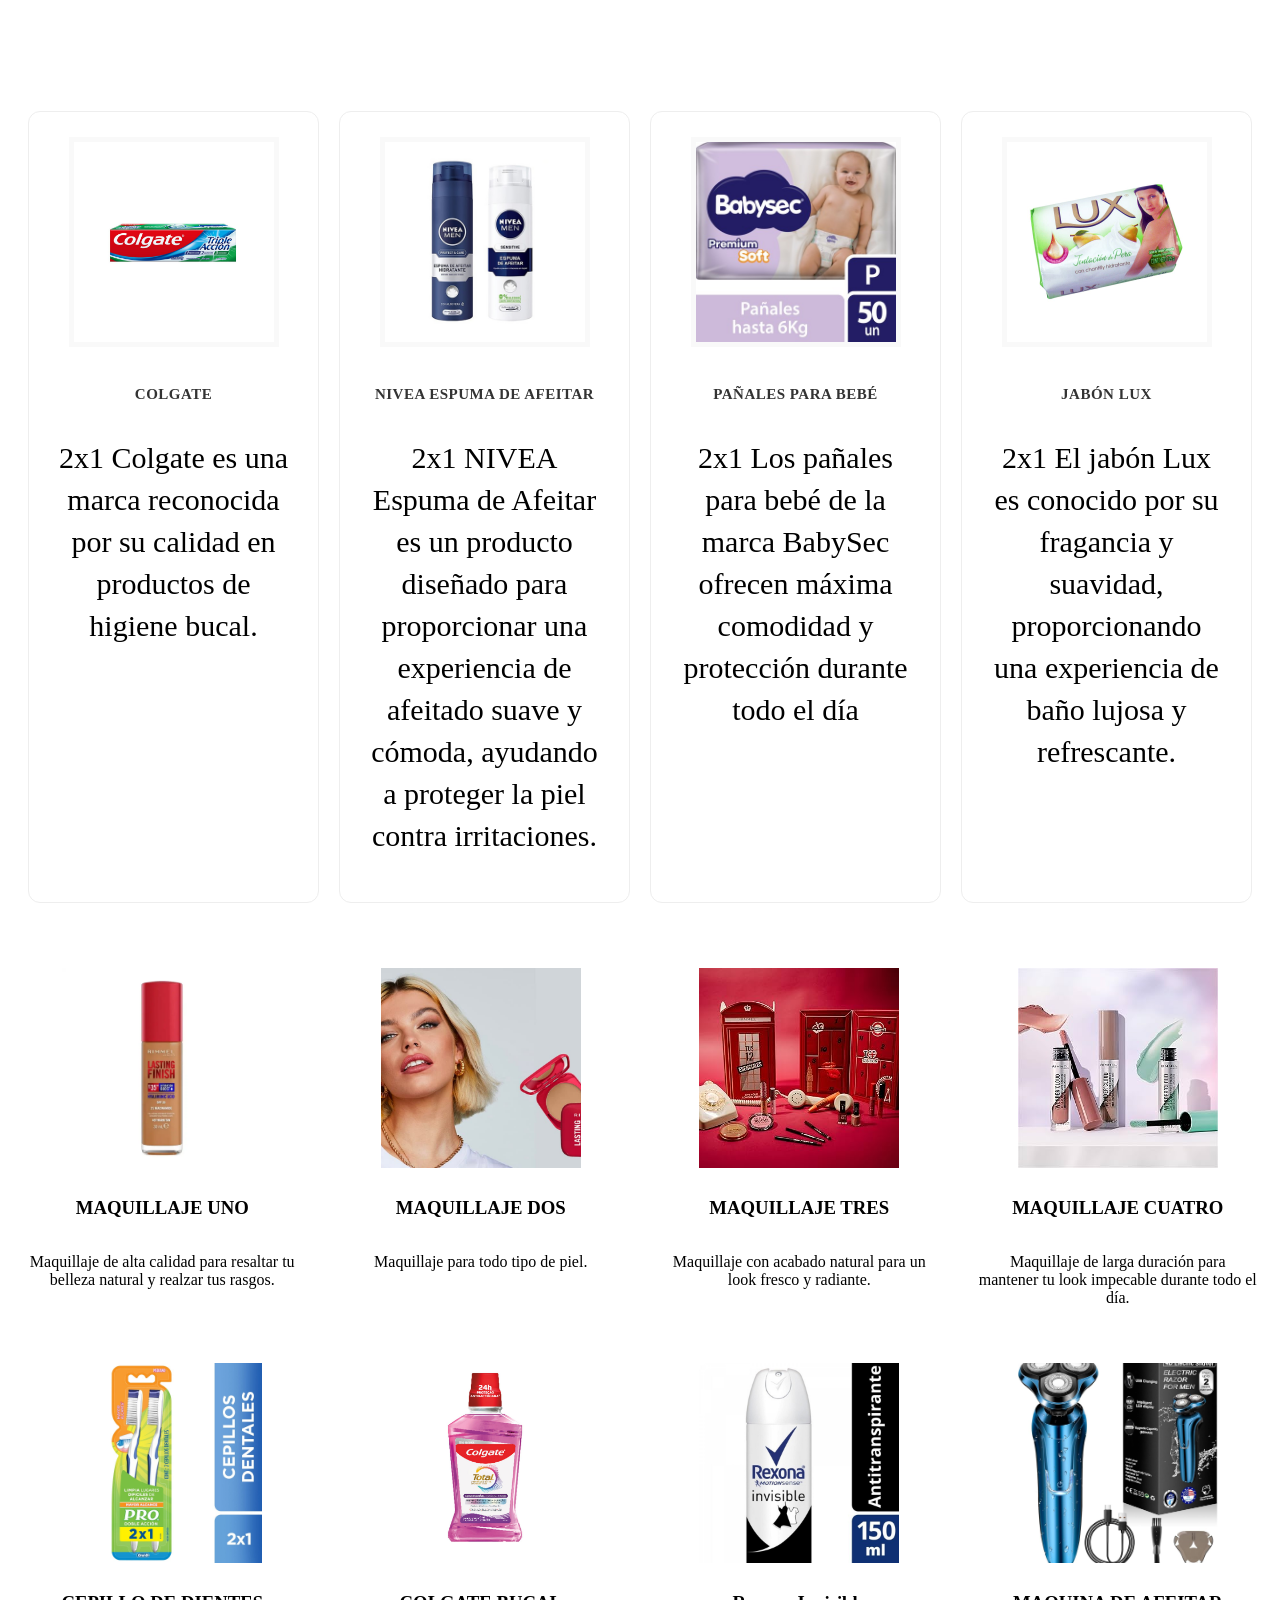
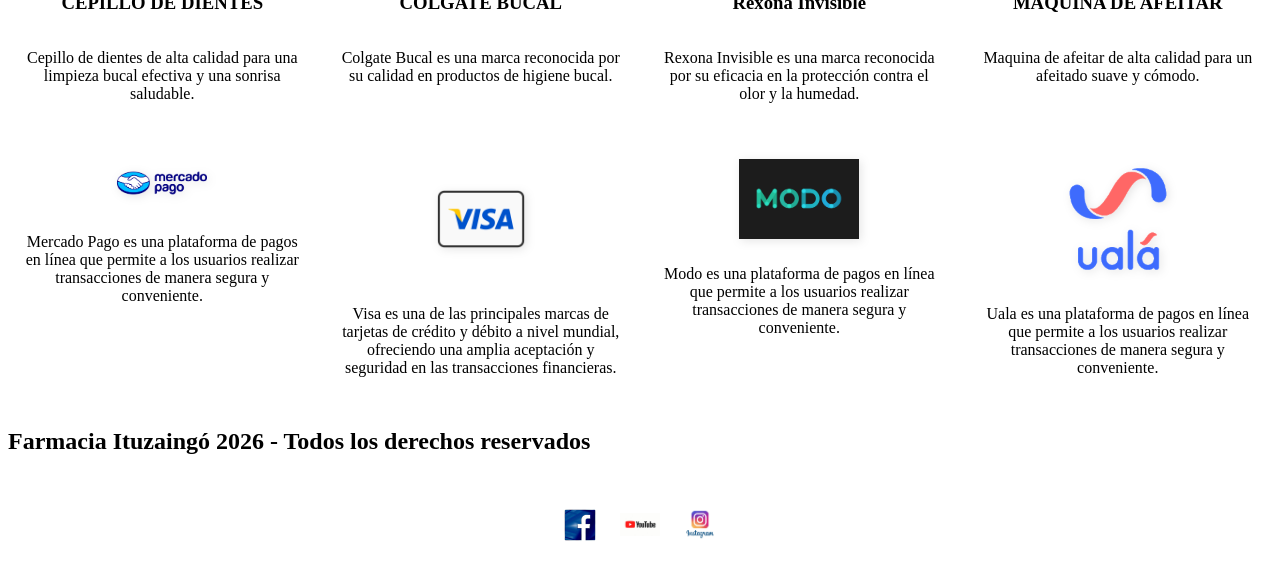
==== commit bf927a6a: "octavo commit" ====
--- a/index.html
+++ b/index.html
@@ -10,10 +10,11 @@
 </head>
 <body>
 
-    <header>
-        <h1 class="titulo_index">FARMACIA ITUZAINGÓ</h1>
-
-         <nav class="tamano">
+    <header class="titulo_index">
+        <div class="container-header">
+            <h1>FARMACIA ITUZAINGÓ</h1>
+
+         <nav class="main-nav">
             <ul>
                 <li>
                     <a href="./pages/suplementos.html">Suplementos</a>
@@ -40,41 +41,47 @@
                 </li>
             </ul>
         </nav>
-        
-        <a href="./index.html">
-        <img src="./assets/central_oeste.webp" alt="Foto principal de la farmacia Ituzaingo" width="600px">
-        <img src="./assets/segunda_foto_ituzaingo.jpg" alt="segunda foto de la farmacia Ituzaingo" width="799px">
-        <img src="./assets/tercera_central_oeste.jpeg" alt="tercera foto de la farmacia Ituzaingo" width="600px">
-        </a>
-        
+        </div>
     </header>
 
     <main>
+            <div class="banner-principal">
+        
+                <img src="./assets/central_oeste.webp" alt="Foto principal de la farmacia Ituzaingo">
+                <img src="./assets/segunda_foto_ituzaingo.jpg" alt="segunda foto de la farmacia Ituzaingo">
+                <img src="./assets/tercera_central_oeste.jpeg" alt="tercera foto de la farmacia Ituzaingo">
+            </div>
+        
+        
         <div class="contenedor-productos-complementos">
 
         <div class="producto">
             
-            <img src="./assets/quelat-complex-index.jpg" alt="quelat" width="150px">
+            <img src="./assets/quelat-complex-index.jpg" alt="quelat">
+            <h3>QUELAT</h3>
             <p>QUELAT es un desarrollo innovador, científico y tecnológico que ha permitido transformar los minerales inorgánicos en una forma orgánica (quelatados), facilitando la absorción de los minerales. </p>
         </div>
             
 
         <div class="producto">
                 
-            <img src="./assets/capskrill_aceite_de_krill.jpg" alt="capskrill" width="90px">
+            <img src="./assets/capskrill_aceite_de_krill.jpg" alt="capskrill">
+            <h3>CAPSKRILL</h3>
             <p>Favorece la circulación sanguínea y regula la presión arterial, por lo que ayuda a reducir el riesgo de enfermedades cardiovasculares.
             CAPSKRILL ayuda a prevenir enfermedades del sistema nervioso y a mejorar los síntomas de enfermedades inflamatorias.</p>
         </div>
             
 
         <div class="producto">
-            <img src="./assets/telomerina-index.jpg" alt="telomerina" width="150px">
+            <img src="./assets/telomerina-index.jpg" alt="telomerina">
+            <h3>TELOMERINA</h3>
             <p>Telomerina NAD+® es un suplemento dietario con la formulación de mayor potencia y eficiencia conocida, clínicamente validada para aumentar los niveles de NAD (Nicotinamida adenina dinucleótido) en todo el organismo.</p>
         </div>
             
 
         <div class="producto">
-            <img src="./assets/graviton.jpg" alt="graviton" width="90px">
+            <img src="./assets/graviton.jpg" alt="graviton">
+            <h3>GRAVITÓN M&M</h3>
             <p>Gravitón M&M es un suplemento dietario de 14 vitaminas y 13 minerales esenciales, que no produce el organismo y son fundamentales para su correcto funcionamiento diario.</p>
         </div>
         </div>
@@ -82,22 +89,26 @@
 
         <div class="contenedor-productos-venta-libre">
             <div class="venta-libre">
-                <img src="./assets/actron.jpg" alt="actron" width="90px">
-                <p>Actron Rápida Acción Nueva Fórmula te libera del dolor corporal rápidamente. Analgésico (calma el dolor), Antifebril (baja la fiebre) y Antiinflamatorio (reduce la inflamación).</p>
-            </div>
-
-            <div class="venta-libre">
-                <img src="./assets/geniol-plus-rapida-accion-capsbl-x-12.jpg" alt="geniol-plus" width="90px">
-                <p>GENIOL PLUS RÁPIDA ACCIÓN es un medicamento que se utiliza para aliviar el dolor de cabeza, el dolor muscular, el dolor menstrual, el dolor dental y la fiebre. Contiene paracetamol, cafeína y codeína.</p>
-            </div>
-
-            <div class="venta-libre">
-                <img src="./assets/lubricante_ojos.jpg" alt="lubricante-ojos" width="90px">
+                <img src="./assets/actron.jpg" alt="actron">
+                <h3>ACTRON</h3>
+                <p>Actron Rápida Acción Nueva Fórmula te libera del dolor corporal rápidamente. Analgésico (calma el dolor)</p>
+            </div>
+
+            <div class="venta-libre">
+                <img src="./assets/geniol-plus-rapida-accion-capsbl-x-12.jpg" alt="geniol-plus">
+                <h3>GENIOL PLUS RÁPIDA ACCIÓN</h3>
+                <p>GENIOL PLUS RÁPIDA ACCIÓN es un medicamento que se utiliza para aliviar el dolor de cabeza, el dolor muscular etc</p>
+            </div>
+
+            <div class="venta-libre">
+                <img src="./assets/lubricante_ojos.jpg" alt="lubricante-ojos">
+                <h3>LUBRICANTE PARA OJOS</h3>
                 <p>Lubricante para ojos que proporciona alivio duradero para la sequedad ocular.</p>
             </div>
 
             <div class="venta-libre">
-                <img src="./assets/tafirol.jpg" alt="tafirol" width="90px">
+                <img src="./assets/tafirol.jpg" alt="tafirol">
+                <h3>TAFIROL</h3>
                 <p>Alivio del dolor de cabeza, malestar y otros síntomas de la resaca.</p>
             </div>
         </div>
@@ -105,22 +116,26 @@
 
         <div class="contenedor-productos-ofertas">
             <div class="productos-ofertas">
-                <img src="./assets/colgate.jpg" alt="colgate" width="120px">
+                <img src="./assets/colgate.jpg" alt="colgate">
+                <h3>COLGATE</h3>
                 <p>2x1 Colgate es una marca reconocida por su calidad en productos de higiene bucal.</p>
             </div>
 
             <div class="productos-ofertas">
-                <img src="./assets/nivea-espuma-de-afeitar.jpg" alt="espuma-afeitar" width="120px">
+                <img src="./assets/nivea-espuma-de-afeitar.jpg" alt="espuma-afeitar">
+                <h3>NIVEA ESPUMA DE AFEITAR</h3>
                 <p>2x1 NIVEA Espuma de Afeitar es un producto diseñado para proporcionar una experiencia de afeitado suave y cómoda, ayudando a proteger la piel contra irritaciones.</p>
             </div>
 
             <div class="productos-ofertas">
-                <img src="./assets/panales_bebe.jpg" alt="bebe" width="90px">
-                <p>2x1 Los pañales para bebé de la marca Pampers ofrecen máxima comodidad y protección durante todo el día.</p>
-            </div>
-
-            <div class="productos-ofertas">
-                <img src="./assets/jabon-lux.jpg" alt="jabon-lux" width="120px">
+                <img src="./assets/panales_bebe.jpg" alt="bebe">
+                <h3>PAÑALES PARA BEBÉ</h3>
+                <p>2x1 Los pañales para bebé de la marca BabySec ofrecen máxima comodidad y protección durante todo el día</p>
+            </div>
+
+            <div class="productos-ofertas">
+                <img src="./assets/jabon-lux.jpg" alt="jabon-lux">
+                <h3>JABÓN LUX</h3>
                 <p>2x1 El jabón Lux es conocido por su fragancia y suavidad, proporcionando una experiencia de baño lujosa y refrescante.</p>
             </div>
         </div>
@@ -128,22 +143,26 @@
 
         <div class="contenedor-productos-maquillaje">
             <div class="productos-maquillaje">
-                <img src="./assets/maquillaje_uno.jpg" alt="maquillaje" width="120px">
+                <img src="./assets/maquillaje_uno.jpg" alt="maquillaje">
+                <h3>MAQUILLAJE UNO</h3>
                 <p>Maquillaje de alta calidad para resaltar tu belleza natural y realzar tus rasgos.</p>
             </div>
 
             <div class="productos-maquillaje">
-                <img src="./assets/maquillaje_dos.jpg" alt="maquillaje-dos" width="200px">
+                <img src="./assets/maquillaje_dos.jpg" alt="maquillaje-dos">
+                <h3>MAQUILLAJE DOS</h3>
                 <p>Maquillaje para todo tipo de piel.</p>
             </div>
 
             <div class="productos-maquillaje">
-                <img src="./assets/maquillaje_tres.jpg" alt="maquillaje-tres" width="120px">
+                <img src="./assets/maquillaje_tres.jpg" alt="maquillaje-tres">
+                <h3>MAQUILLAJE TRES</h3>
                 <p>Maquillaje con acabado natural para un look fresco y radiante.</p>
             </div>
 
             <div class="productos-maquillaje">
-                <img src="./assets/maquillaje_cuatro.jpg" alt="maquillaje-cuatro" width="120px">
+                <img src="./assets/maquillaje_cuatro.jpg" alt="maquillaje-cuatro">
+                <h3>MAQUILLAJE CUATRO</h3>
                 <p>Maquillaje de larga duración para mantener tu look impecable durante todo el día.</p>
             </div>
         </div>
@@ -151,22 +170,26 @@
 
         <div class="contenedor-productos-cuidado-personal">
             <div class="productos-cuidado-personal">
-                <img src="./assets/cepillo-de-dientes.jpg" alt="cepillo-dientes" width="150px">
+                <img src="./assets/cepillo-de-dientes.jpg" alt="cepillo-dientes">
+                <h3>CEPILLO DE DIENTES</h3>
                 <p>Cepillo de dientes de alta calidad para una limpieza bucal efectiva y una sonrisa saludable.</p>
             </div>
 
             <div class="productos-cuidado-personal">
-                <img src="./assets/colgate-bucal.jpg" alt="colgate-bucal" width="150px">
+                <img src="./assets/colgate-bucal.jpg" alt="colgate-bucal">
+                <h3>COLGATE BUCAL</h3>
                 <p>Colgate Bucal es una marca reconocida por su calidad en productos de higiene bucal.</p>
             </div>
 
             <div class="productos-cuidado-personal">
-                <img src="./assets/rexona-invisible.jpg" alt="rexona-invisible" width="150px">
+                <img src="./assets/rexona-invisible.jpg" alt="rexona-invisible">
+                <h3>Rexona Invisible</h3>
                 <p>Rexona Invisible es una marca reconocida por su eficacia en la protección contra el olor y la humedad.</p>
             </div>
 
             <div class="productos-cuidado-personal">
-                <img src="./assets/maquina-de-afeitar.jpg" alt="maquina-afeitar" width="150px">
+                <img src="./assets/maquina-de-afeitar.jpg" alt="maquina-afeitar">
+                <h3>MAQUINA DE AFEITAR</h3>
                 <p>Maquina de afeitar de alta calidad para un afeitado suave y cómodo.</p>
             </div>
         </div>
@@ -174,22 +197,22 @@
 
         <div class="contenedor-medios-de-pago-varios">
             <div class="medios-de-pago-varios">
-                <img src="./assets/mercado-pago.png" alt="mercado-pago" width="200px">
+                <img src="./assets/mercado-pago.png" alt="mercado-pago">
                 <p>Mercado Pago es una plataforma de pagos en línea que permite a los usuarios realizar transacciones de manera segura y conveniente.</p>
             </div>
 
             <div class="medios-de-pago-varios">
-                <img src="./assets/visa.png" alt="visa" width="150px">
+                <img src="./assets/visa.png" alt="visa">
                 <p>Visa es una de las principales marcas de tarjetas de crédito y débito a nivel mundial, ofreciendo una amplia aceptación y seguridad en las transacciones financieras.</p>
             </div>
 
             <div class="medios-de-pago-varios">
-                <img src="./assets/modo.jpg" alt="modo" width="100px">
+                <img src="./assets/modo.jpg" alt="modo">
                 <p>Modo es una plataforma de pagos en línea que permite a los usuarios realizar transacciones de manera segura y conveniente.</p>
             </div>
 
             <div class="medios-de-pago-varios">
-                <img src="./assets/Uala.png" alt="uala" width="100px">
+                <img src="./assets/Uala.png" alt="uala">
                 <p>Uala es una plataforma de pagos en línea que permite a los usuarios realizar transacciones de manera segura y conveniente.</p>
             </div>
         </div>
@@ -201,15 +224,15 @@
     
     <nav>
         <a href="https://www.facebook.com/centraloestesaludable" target="_blank">
-        <img src="./assets/icono_facebook.jpg" alt="Icono de Facebook" width="50px">
+        <img src="./assets/icono_facebook.jpg" alt="Icono de Facebook">
         </a>
             
         <a href="https://www.youtube.com/@farmaciascentraloeste" target="_blank">
-        <img src="./assets/icono_youtube.jpg" alt="Icono de YouTube" width="120px">
+        <img src="./assets/icono_youtube.jpg" alt="Icono de YouTube">
         </a>
 
         <a href="https://www.instagram.com/centraloeste/" target="_blank">
-        <img src="./assets/Instagram-app-logo.jpg" alt="Icono de Instagram" width="80px">
+        <img src="./assets/Instagram-app-logo.jpg" alt="Icono de Instagram">
         </a>
 
         <a href="https://wa.me/1133366985" target="_blank">
@@ -219,7 +242,5 @@
 
 </footer>
         
-
- 
 </body>
 </html>
--- a/styles/style.css
+++ b/styles/style.css
@@ -1,13 +1,15 @@
 h1 {
-    color:black;
+    color: white;
+    font-size: 2.5rem;
+    margin: 0;
+    padding: 0;
+    background-color: transparent;
+}
+
+.titulo_index {
     background-color: cornflowerblue;
-    font-size: 70px;
-    padding: 20px;
-}
-
-.titulo_index {
-    border-radius: 20px;
-    text-align: center;
+    padding: 15px 0;
+    width: 100%;
 }
 
 ul li{
@@ -15,14 +17,57 @@
     display: inline-block;
 }
 
-nav ul{
-    display: flex;
-    flex-direction: row;
+.tamano {
+    font-size: 1.2rem;
+}
+
+.container-header {
+    display: flex;
     justify-content: space-between;
-}
-
-.tamano {
-    font-size: 25px;
+    align-items: center;
+    max-width: 1300px;
+    margin: 0 auto;
+    padding: 0 40px;
+}
+
+.main-nav ul {
+    display: flex;
+    gap: 35px;
+    list-style: none;
+    margin: 0;
+    padding: 0;
+}
+
+.main-nav a {
+    font-size: 1.25rem;
+    font-weight: 600;
+    letter-spacing: 0.5px;
+    text-transform: capitalize;
+}
+
+.main-nav a:hover {
+    color: #f0f0f0;
+    text-decoration: underline;
+}
+
+.banner-principal {
+    display: flex;
+    justify-content: center;
+    gap: 20px;
+    padding: 20px;
+}
+
+.banner-principal img {
+    width: 32%;
+    height: 350px;
+    object-fit: cover;
+    border-radius: 12px;
+}
+
+img {
+    max-width: 100%;
+    height: auto;
+    display: block;
 }
 
 .tamano_contacto {
@@ -53,31 +98,7 @@
     font-size: 25px;
 }
 
-.contacto {
-    text-align: center;
-}
-
-.cuidado {
-    text-align: center;
-}
-
-.maquillaje {
-    text-align: center;
-}
-
-.medios {
-    text-align: center;
-}
-
-.ofertas {
-    text-align: center;
-}
-
-.suplementos {
-    text-align: center;
-}
-
-.venta_libre {
+.contacto, .cuidado, .maquillaje, .medios, .ofertas, .suplementos {
     text-align: center;
 }
 
@@ -96,9 +117,61 @@
     box-shadow: 0 4px 15px rgba(0, 0, 0, 0.3);
 }
 
-
-
 .contenedor-productos-complementos{
+    display: grid;
+    grid-template-columns: repeat(auto-fit, minmax(300px, 1fr));
+    gap: 30px;
+    padding: 20px;
+    align-items: start;
+}
+
+.contenedor-productos-complementos img {
+    width: 100%;
+    height: 250px;
+    object-fit: contain;
+    padding: 15px;
+    margin-bottom: 10px;
+}
+
+.producto p {
+    display: -webkit-box;
+    -webkit-line-clamp: 3;
+    -webkit-box-orient: vertical;
+    overflow: hidden;
+    text-overflow: ellipsis;
+    height: 72px;
+    margin-bottom: 15px;
+    text-align: center;
+    padding: 0 5px;
+}
+
+.producto h3 {
+    min-height: 50px;
+    display: flex;
+    align-items: center;
+    justify-content: center;
+}
+
+.contenedor-productos-venta-libre{
+    display: flex;
+    flex-wrap: wrap;
+    justify-content: center;
+    gap: 15px;
+    width: 100%;
+}
+
+.venta-libre {
+    width: 22%;
+    min-width: 200px;
+    display: flex;
+    flex-direction: column;
+    align-items: center;
+    text-align: center;
+    padding: 10px;
+    margin: 5px;
+}
+
+.contenedor-productos-ofertas{
     display: flex;
     flex-direction: row;
     flex-wrap: wrap;
@@ -106,16 +179,51 @@
     justify-content: space-between;
 }
 
-.producto{
+.productos-ofertas{
     flex: 1;
     display: flex;
     flex-direction: column;
     align-items: center;
     text-align: center;
     padding: 15px;
-}
-
-.contenedor-productos-venta-libre{
+    background-color: #ffffff;
+    border: 1px solid #eeeeee;
+    border-radius: 12px;
+    transition: all 0.3s ease;
+}
+
+.productos-ofertas:hover {
+    transform: translateY(-5px);
+    box-shadow: 0 10px 25px rgba(0,0,0,0.08);
+    border-color: #d32f2f;
+}
+
+.productos-ofertas img {
+    height: 100px;
+    width: 100%;
+    object-fit: contain;
+    margin-bottom: 10px;
+    padding: 5px;
+}
+
+.productos-ofertas h3 {
+    min-height: 45px;
+    display: flex;
+    align-items: center;
+    justify-content: center;
+    font-size: 15px;
+    margin-bottom: 10px;
+    font-weight: 700;
+    color: #333;
+    text-transform: uppercase;
+    letter-spacing: 0.5px;
+}
+
+.productos-ofertas p {
+    min-height: 80px;
+}
+
+.contenedor-productos-maquillaje{
     display: flex;
     flex-direction: row;
     flex-wrap: wrap;
@@ -123,7 +231,7 @@
     justify-content: space-between;
 }
 
-.venta-libre{
+.productos-maquillaje{
     flex: 1;
     display: flex;
     flex-direction: column;
@@ -132,7 +240,18 @@
     padding: 15px;
 }
 
-.contenedor-productos-ofertas{
+.productos-maquillaje img,
+.productos-cuidado-personal img,
+.productos-ofertas img {
+    width: 100%;
+    max-width: 200px;
+    height: 200px;
+    object-fit: cover;
+    display: block;
+    margin: 10px auto;
+}
+
+.contenedor-productos-cuidado-personal{
     display: flex;
     flex-direction: row;
     flex-wrap: wrap;
@@ -140,7 +259,7 @@
     justify-content: space-between;
 }
 
-.productos-ofertas{
+.productos-cuidado-personal{
     flex: 1;
     display: flex;
     flex-direction: column;
@@ -149,7 +268,7 @@
     padding: 15px;
 }
 
-.contenedor-productos-maquillaje{
+.contenedor-medios-de-pago-varios{
     display: flex;
     flex-direction: row;
     flex-wrap: wrap;
@@ -157,40 +276,6 @@
     justify-content: space-between;
 }
 
-.productos-maquillaje{
-    flex: 1;
-    display: flex;
-    flex-direction: column;
-    align-items: center;
-    text-align: center;
-    padding: 15px;
-}
-
-.contenedor-productos-cuidado-personal{
-    display: flex;
-    flex-direction: row;
-    flex-wrap: wrap;
-    gap: 10px;
-    justify-content: space-between;
-}
-
-.productos-cuidado-personal{
-    flex: 1;
-    display: flex;
-    flex-direction: column;
-    align-items: center;
-    text-align: center;
-    padding: 15px;
-}
-
-.contenedor-medios-de-pago-varios{
-    display: flex;
-    flex-direction: row;
-    flex-wrap: wrap;
-    gap: 10px;
-    justify-content: space-between;
-}
-
 .medios-de-pago-varios{
     flex: 1;
     display: flex;
@@ -198,6 +283,14 @@
     align-items: center;
     text-align: center;
     padding: 15px;
+}
+
+.medios-de-pago-varios img {
+    width: 120px;
+    height: auto;
+    margin: 10px;
+    object-fit: contain;
+    filter: drop-shadow(2px 2px 5px rgba(0,0,0,0.1));
 }
 
 .contenedor-flex{
@@ -331,33 +424,39 @@
     flex-wrap: wrap;
     justify-content: flex-start;
     column-gap: 2%;
-    row-gap: 80px;
-    padding: 50px;
-    width: 100%;
-    box-sizing: border-box;
+    row-gap: 40px;
+    padding: 40px;
+    width: 100%;
 }
 
 .contenedor-productos-venta-libre > div {
-    display: flex;
-    flex-direction: column;
-    align-items: center;
-    width: 23%;
-    text-align: center;
-    min-width: 200px;
+    width: 21%;
+    display: flex;
+    flex-direction: column;
+    align-items: center;
+    text-align: center;
+    min-height: 400px;
+    justify-content: flex-start;
 }
 
 .contenedor-productos-venta-libre img {
+    width: 100%;
     height: 150px;
     object-fit: contain;
-    margin-bottom: 25px;
+    margin-bottom: 15px;
 }
 
 .contenedor-productos-venta-libre p {
-    font-size: 20px;
+    font-size: 16px;
     line-height: 1.4;
     color: #333;
-    margin-top: 15px;
+    margin-top: 10px;
     padding: 0 10px;
+    height: 60px;
+    overflow: hidden;
+    display: -webkit-box;
+    -webkit-line-clamp: 3;
+    -webkit-box-orient: vertical;
 }
 
 .contenedor-ofertas {
@@ -536,5 +635,63 @@
     border-radius: 8px;
 }
 
+.contenedor-medios-de-pago {
+    display: grid;
+    grid-template-columns: repeat(3, 1fr);
+    gap: 40px;
+    max-width: 1000px;
+    margin: 50px auto;
+    justify-items: center;
+    align-items: center;
+    text-align: center;
+}
+
+.contenedor-medios-de-pago img {
+    height: 80px;
+    width: auto;
+    object-fit: contain;
+    margin-bottom: 15px;
+}
+
+.contenedor-medios-de-pago div {
+    display: flex;
+    flex-direction: column;
+    align-items: center;
+    justify-content: center;
+}
+
+.contenedor-medios-de-pago p {
+    font-size: 30px;
+    color: #333;
+    font-weight: 500;
+}
+
+footer nav a img {
+    width: 40px;
+    height: 40px;
+    object-fit: contain;
+    margin: 10px;
+    transition: transform 0.3s;
+}
+
+footer nav a img:hover {
+    transform: scale(1.2);
+}
+
+footer nav {
+    display: flex;
+    justify-content: center;
+    align-items: center;
+    padding: 20px;
+}
+
+.producto img {
+    height: 100px;
+    width: 100%;
+    object-fit: contain;
+    padding: 5px;
+    margin-bottom: 10px;
+}
+
 
   
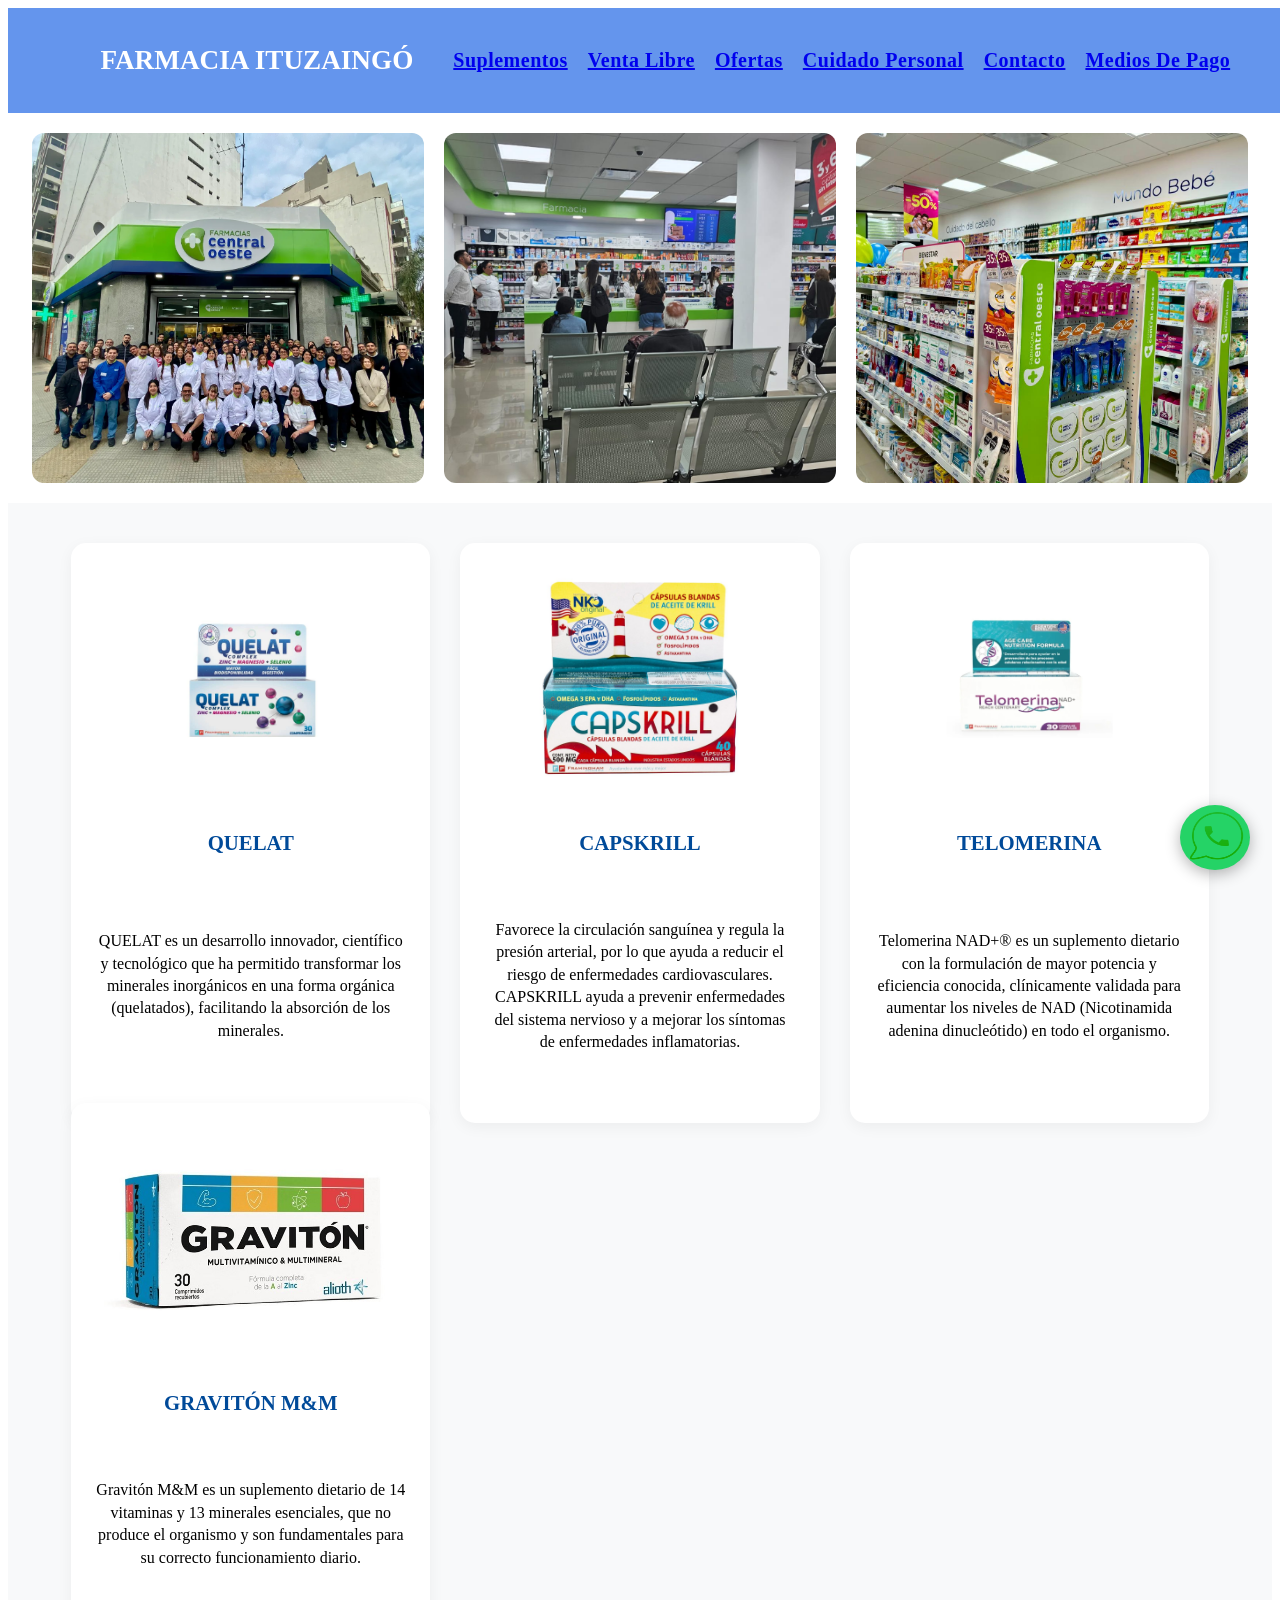
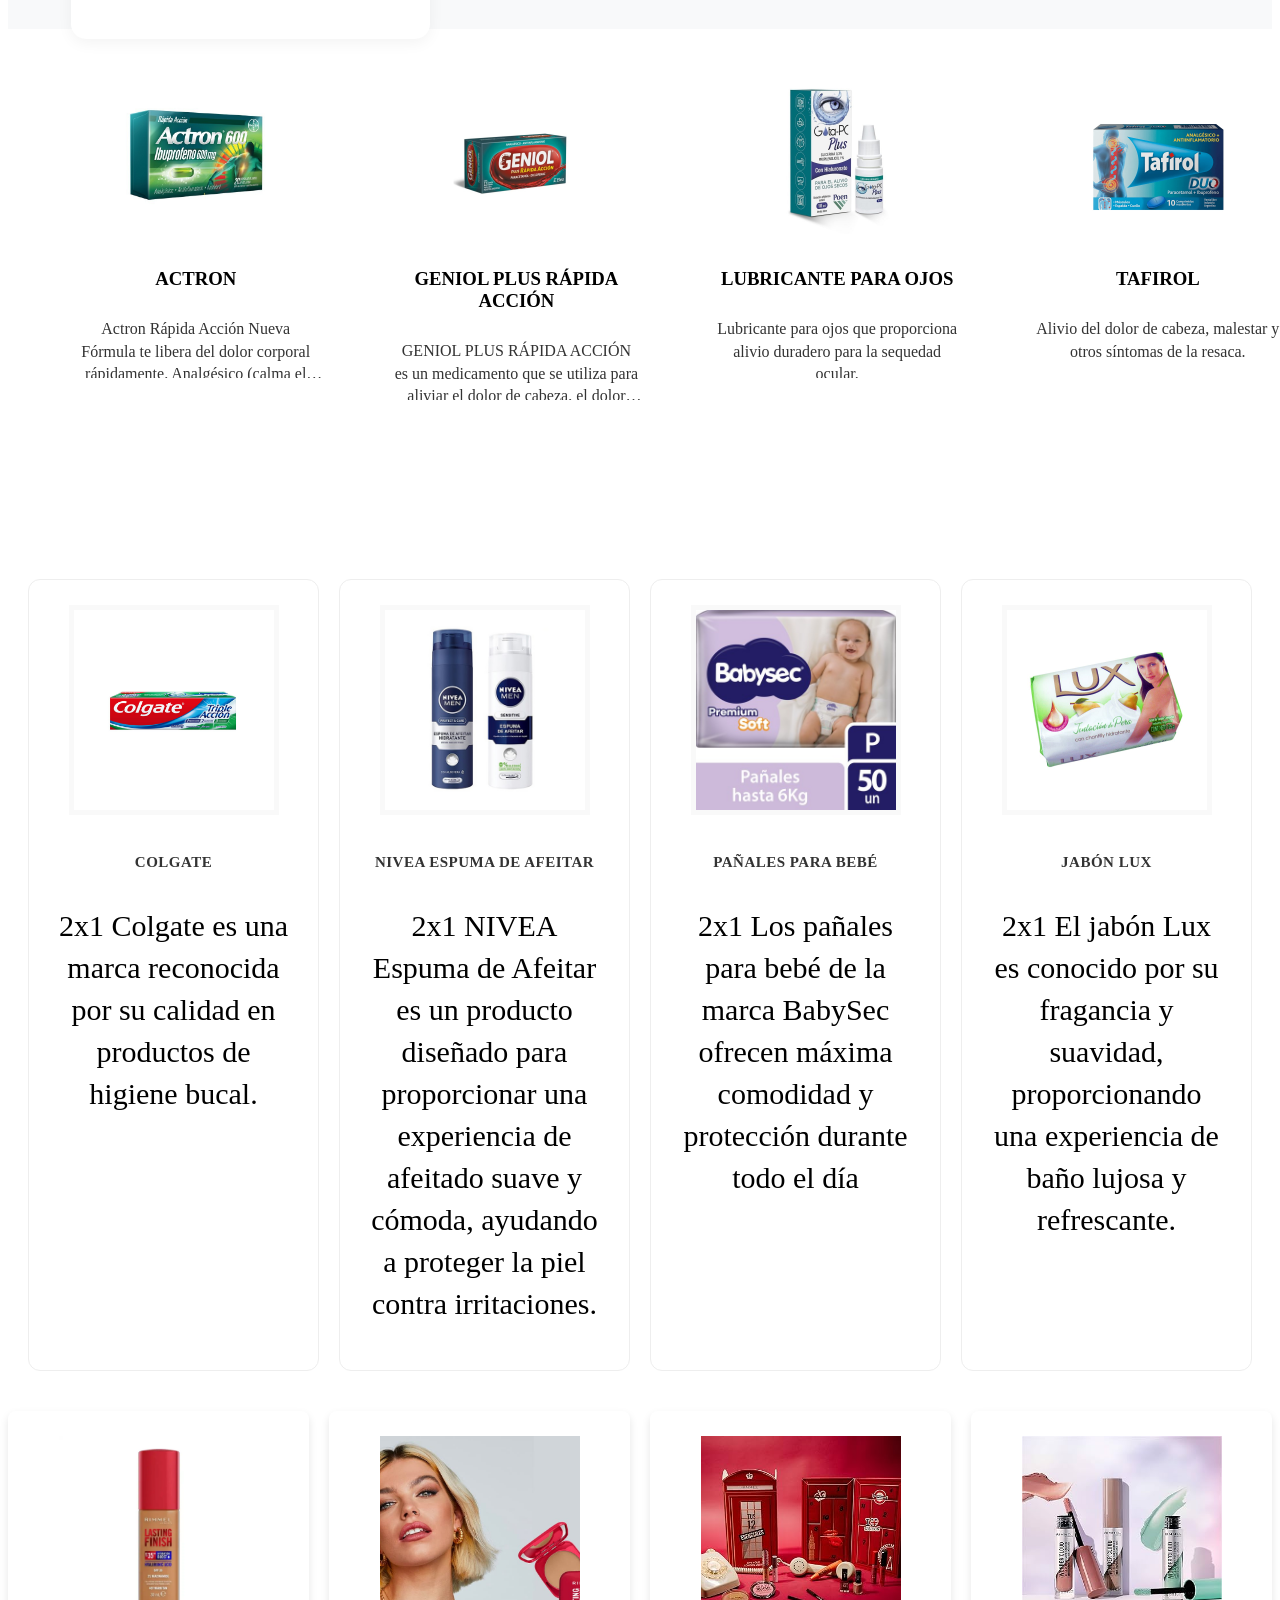
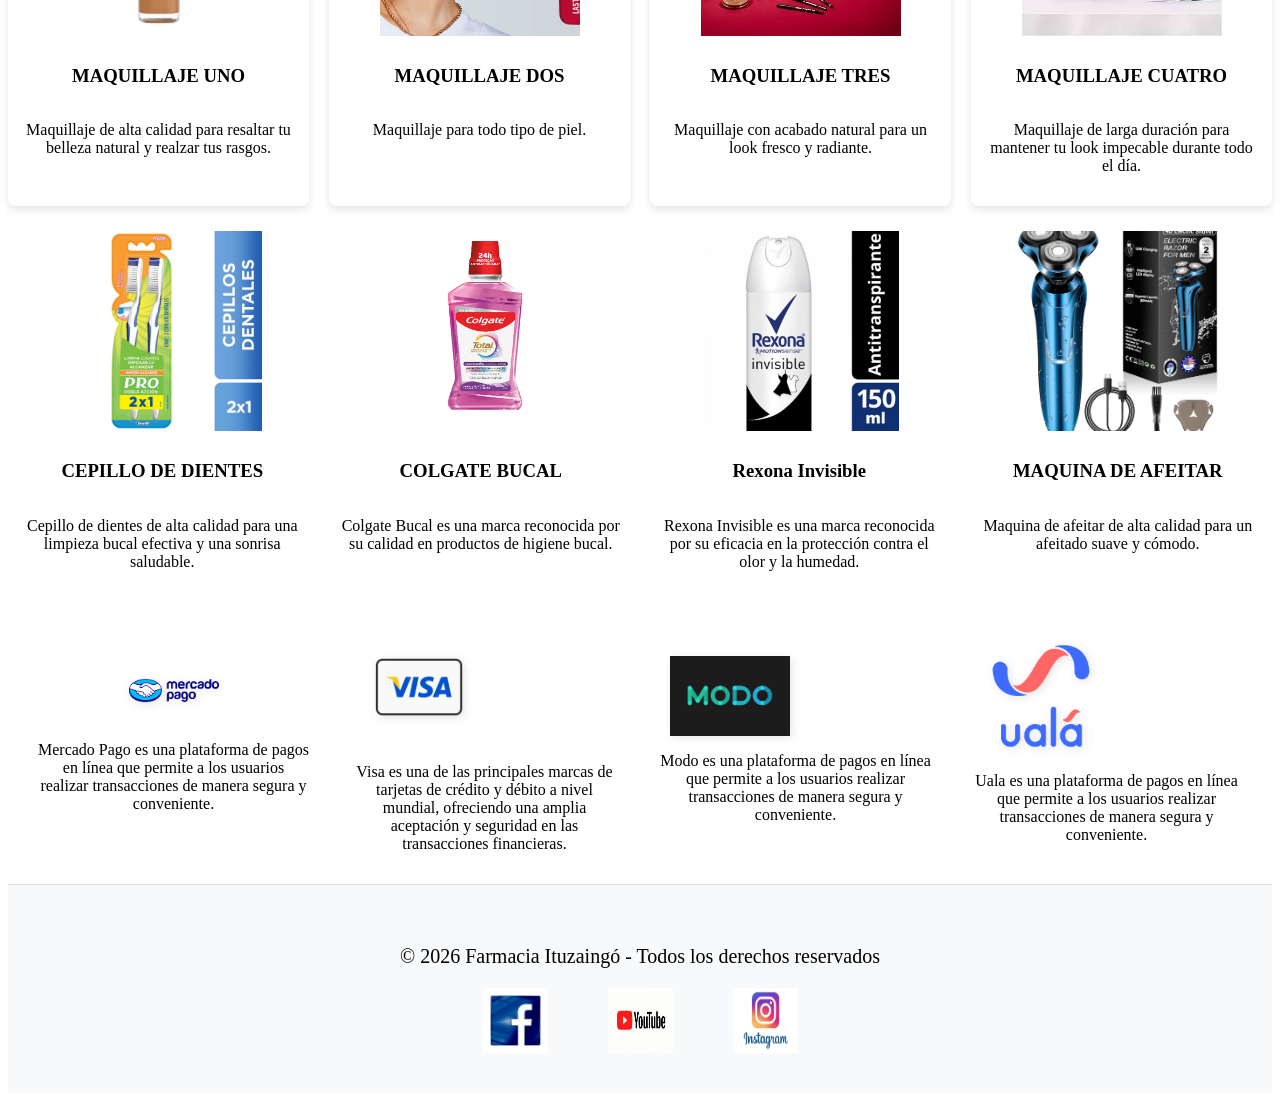
==== commit bb663939: "noveno commit" ====
--- a/index.html
+++ b/index.html
@@ -12,7 +12,7 @@
 
     <header class="titulo_index">
         <div class="container-header">
-            <h1>FARMACIA ITUZAINGÓ</h1>
+            <h1 class="suplementos">FARMACIA ITUZAINGÓ</h1>
 
          <nav class="main-nav">
             <ul>
@@ -53,9 +53,9 @@
             </div>
         
         
-        <div class="contenedor-productos-complementos">
-
-        <div class="producto">
+        <div class="contenedor-productos">
+
+        <div class="producto-card">
             
             <img src="./assets/quelat-complex-index.jpg" alt="quelat">
             <h3>QUELAT</h3>
@@ -63,7 +63,7 @@
         </div>
             
 
-        <div class="producto">
+        <div class="producto-card">
                 
             <img src="./assets/capskrill_aceite_de_krill.jpg" alt="capskrill">
             <h3>CAPSKRILL</h3>
@@ -72,14 +72,14 @@
         </div>
             
 
-        <div class="producto">
+        <div class="producto-card">
             <img src="./assets/telomerina-index.jpg" alt="telomerina">
             <h3>TELOMERINA</h3>
             <p>Telomerina NAD+® es un suplemento dietario con la formulación de mayor potencia y eficiencia conocida, clínicamente validada para aumentar los niveles de NAD (Nicotinamida adenina dinucleótido) en todo el organismo.</p>
         </div>
             
 
-        <div class="producto">
+        <div class="producto-card">
             <img src="./assets/graviton.jpg" alt="graviton">
             <h3>GRAVITÓN M&M</h3>
             <p>Gravitón M&M es un suplemento dietario de 14 vitaminas y 13 minerales esenciales, que no produce el organismo y son fundamentales para su correcto funcionamiento diario.</p>
@@ -197,50 +197,61 @@
 
         <div class="contenedor-medios-de-pago-varios">
             <div class="medios-de-pago-varios">
-                <img src="./assets/mercado-pago.png" alt="mercado-pago">
+                <a href="https://www.mercadopago.com.ar" target="_blank" rel="noopener">
+                <img src="./assets/mercado-pago.png" title="Pagar con Mercado Pago 12 cuotas sin interes" alt="mercado-pago">
+                </a>
                 <p>Mercado Pago es una plataforma de pagos en línea que permite a los usuarios realizar transacciones de manera segura y conveniente.</p>
             </div>
 
             <div class="medios-de-pago-varios">
-                <img src="./assets/visa.png" alt="visa">
+                <a href="https://www.visa.com.ar" target="_blank" rel="noopener">
+                <img src="./assets/visa.png" title="Pagar con Visa 3 cuotas sin interes" alt="visa">
                 <p>Visa es una de las principales marcas de tarjetas de crédito y débito a nivel mundial, ofreciendo una amplia aceptación y seguridad en las transacciones financieras.</p>
-            </div>
-
-            <div class="medios-de-pago-varios">
-                <img src="./assets/modo.jpg" alt="modo">
+                </a>
+            </div>
+
+            <div class="medios-de-pago-varios">
+                <a href="https://www.modo.com.ar" target="_blank" rel="noopener">
+                <img src="./assets/modo.jpg" title="Pagar con Modo 6 cuotas sin interes" alt="modo">
                 <p>Modo es una plataforma de pagos en línea que permite a los usuarios realizar transacciones de manera segura y conveniente.</p>
-            </div>
-
-            <div class="medios-de-pago-varios">
-                <img src="./assets/Uala.png" alt="uala">
+                </a>
+            </div>
+
+            <div class="medios-de-pago-varios">
+                <a href="https://www.uala.com.ar" target="_blank" rel="noopener">
+                <img src="./assets/Uala.png" title="Pagar con Uala" alt="uala">
                 <p>Uala es una plataforma de pagos en línea que permite a los usuarios realizar transacciones de manera segura y conveniente.</p>
+                </a>
             </div>
         </div>
 
     </main>
 
-<footer>
-        <h2>Farmacia Ituzaingó 2026 - Todos los derechos reservados</h2>
-    
-    <nav>
-        <a href="https://www.facebook.com/centraloestesaludable" target="_blank">
+<footer class="footer-principal">
+        
+    <div class="copyright">
+        <p>&copy; 2026 Farmacia Ituzaingó - Todos los derechos reservados</p>
+    </div>
+        
+    <nav class="redes-sociales">
+    <a href="https://www.facebook.com/centraloestesaludable" target="_blank" rel="noopener">
         <img src="./assets/icono_facebook.jpg" alt="Icono de Facebook">
         </a>
             
-        <a href="https://www.youtube.com/@farmaciascentraloeste" target="_blank">
+        <a href="https://www.youtube.com/@farmaciascentraloeste" target="_blank" rel="noopener">
         <img src="./assets/icono_youtube.jpg" alt="Icono de YouTube">
         </a>
 
-        <a href="https://www.instagram.com/centraloeste/" target="_blank">
+        <a href="https://www.instagram.com/centraloeste/" target="_blank" rel="noopener">
         <img src="./assets/Instagram-app-logo.jpg" alt="Icono de Instagram">
         </a>
-
-        <a href="https://wa.me/1133366985" target="_blank">
-            <img src="./assets/whatsapp_logo_icon_134017.png" alt="Icono de WhatsApp" class="what">
-        </a>
     </nav>
 
-</footer>
+        <a href="https://wa.me/1133366985" target="_blank" rel="noopener">
+            <img src="./assets/whatsapp_logo_icon_134017.png" alt="Chatear por WhatsApp" class="what">
+        </a>
+
+    </footer>
         
 </body>
 </html>
--- a/styles/style.css
+++ b/styles/style.css
@@ -8,7 +8,6 @@
 
 .titulo_index {
     background-color: cornflowerblue;
-    padding: 15px 0;
     width: 100%;
 }
 
@@ -25,17 +24,15 @@
     display: flex;
     justify-content: space-between;
     align-items: center;
-    max-width: 1300px;
+    max-width: 1200px;
     margin: 0 auto;
-    padding: 0 40px;
+    padding: 15px 5%;
 }
 
 .main-nav ul {
     display: flex;
-    gap: 35px;
     list-style: none;
-    margin: 0;
-    padding: 0;
+    gap: 20px;
 }
 
 .main-nav a {
@@ -104,7 +101,7 @@
 
 .what {
     position: fixed;
-    width: 65px;
+    width: 70px;
     right: 30px;
     bottom: 30px;
     height: 65px;
@@ -115,41 +112,74 @@
     justify-content: center;
     align-items: center;
     box-shadow: 0 4px 15px rgba(0, 0, 0, 0.3);
-}
-
-.contenedor-productos-complementos{
-    display: grid;
-    grid-template-columns: repeat(auto-fit, minmax(300px, 1fr));
-    gap: 30px;
-    padding: 20px;
-    align-items: start;
-}
-
-.contenedor-productos-complementos img {
-    width: 100%;
-    height: 250px;
-    object-fit: contain;
-    padding: 15px;
-    margin-bottom: 10px;
-}
-
-.producto p {
-    display: -webkit-box;
-    -webkit-line-clamp: 3;
-    -webkit-box-orient: vertical;
-    overflow: hidden;
-    text-overflow: ellipsis;
-    height: 72px;
-    margin-bottom: 15px;
-    text-align: center;
-    padding: 0 5px;
-}
-
-.producto h3 {
-    min-height: 50px;
-    display: flex;
-    align-items: center;
-    justify-content: center;
+    transition: 0.3s;
+}
+
+header {
+    background-color: #004a99;
+    display: flex;
+    justify-content: space-between;
+    align-items: center;
+    padding: 10px 2%;
+}
+
+.suplementos {
+    font-size: 1.7rem;
+    font-weight: bold;
+    color: white;
+    margin: 0;
+}
+
+.suplementos_seccion ul {
+    display: flex;
+    list-style: none;
+    gap: 12px;
+    margin: 0;
+    padding: 0;
+}
+
+.suplementos_seccion a {
+    color: white;
+    text-decoration: none;
+    font-size: 1.15rem;
+    font-weight: 600;
+    padding: 5px 10px;
+    transition: all 0.3s ease;
+}
+
+.suplementos_seccion a:hover {
+    color: #a0c4ff;
+    transform: scale(1.05);
+}
+
+.contenedor-flex-suplementos {
+    display: flex;
+    align-items: center;
+    justify-content: center;
+    gap: 60px;
+    padding: 60px 5%;
+    background-color: #fcfcfc;
+}
+
+.imagen-presentacion img {
+    max-width: 500px;
+    border-radius: 15px;
+    box-shadow: 0 10px 25px rgba(0, 0, 0, 0.1);
+}
+
+.subrayado-suplemento {
+    font-size: 2.8rem;
+    color: #004a99;
+    border-bottom: 5px solid #004a99;
+    display: inline-block;
+    margin-bottom: 20px;
+}
+
+.texto-grande {
+    font-size: 1.5rem;
+    line-height: 1.7;
+    color: #333;
+    max-width: 550px;
 }
 
 .contenedor-productos-venta-libre{
@@ -227,7 +257,7 @@
     display: flex;
     flex-direction: row;
     flex-wrap: wrap;
-    gap: 10px;
+    gap: 20px;
     justify-content: space-between;
 }
 
@@ -238,6 +268,8 @@
     align-items: center;
     text-align: center;
     padding: 15px;
+    box-shadow: 0 4px 8px rgba(0, 0, 0, 0.1);
+    border-radius: 8px;
 }
 
 .productos-maquillaje img,
@@ -274,6 +306,8 @@
     flex-wrap: wrap;
     gap: 10px;
     justify-content: space-between;
+    align-items: center;
+    padding: 0 15px;
 }
 
 .medios-de-pago-varios{
@@ -293,10 +327,18 @@
     filter: drop-shadow(2px 2px 5px rgba(0,0,0,0.1));
 }
 
+.medios-de-pago-varios a {
+    color: inherit;
+    text-decoration: none;
+    display: inline-block;
+} 
+
 .contenedor-flex{
     display: flex;
     align-items: center;
-    gap: 30px;
+    justify-content: center;
+    gap: 40px;
+    padding: 40px 5%;
 }
 
 .contenido-derecha{
@@ -304,110 +346,87 @@
 }
 
 .texto-grande{
-    font-size: 30px;
+    font-size: 1.3rem;
+    line-height: 1.6;
+    color: #333;
+    max-width: 500px;
+}
+
+.subrayado-suplemento{
+    font-size: 2.4rem;
+    color: #004a99;
+    margin-bottom: 10px;
+    border-bottom: 4px solid #004a99;
+    display: inline-block;
+}
+
+.contenedor-productos {
+    display: grid;
+    grid-template-columns: repeat(auto-fit, minmax(340px, 1fr));
+    gap: 30px;
+    padding: 40px 5%;
+    background-color: #f8f9fa;
+}
+
+.producto-card {
+    background: white;
+    padding: 25px;
+    border-radius: 15px;
+    text-align: center;
+    box-shadow: 0 4px 15px rgba(0, 0, 0, 0.05);
+    display: flex;
+    flex-direction: column;
+    justify-content: space-between;
+    height: 100%;
+}
+
+.producto-card:hover {
+    transform: translateY(-10px);
+    box-shadow: 0 10px 25px rgba(0, 0, 0, 0.1);
+}
+
+.producto-card img {
+    width: 100%;
+    height: 220px;
+    object-fit: contain;
+    margin-bottom: 15px;
+}
+
+.producto-card h3 {
+    font-size: 1.3rem;
+    color: #004a99;
+    margin-top: 15px;
+    margin-bottom: 10px;
+    min-height: 50px;
+    display: flex;
+    align-items: center;
+    justify-content: center;
+}
+
+.producto-card p {
+    flex-grow: 1;
+    display: flex;
+    align-items: center;
+    margin-bottom: 20px;
+    font-size: 1rem;
+    max-width: 500px;
+    line-height: 1.4;
+    flex-grow: 1;
+}
+
+.btn-comprar {
+    background-color: #004a99;
+    color: white;
+    border: none;
+    padding: 12px 20px;
+    border-radius: 8px;
     font-weight: bold;
-}
-
-.subrayado-suplemento{
-    text-decoration: underline;
-}
-
-.contenedor-suplementos-quelat{
-    display: grid;
-    grid-template-columns: repeat(4, 1fr);
-    gap: 20px;
-    width: 90%;
-    margin: 0 auto;
-    justify-items: center;
-    margin-top: 50px;
-    margin-bottom: 80px;
-}
-
-.contenedor-suplementos-quelat img {
-    width: 100%;
-    height: 180px;
-    object-fit: contain;
-    margin-bottom: 10px;
-}
-
-.contenedor-suplementos-quelat> div{
-    border: 1px solid #f0f0f0;
-    box-shadow: 0 4px 12px rgba(0, 0, 0, 0.1);
-    background-color: white;
-    min-height: 400px;
-    width: 100%;
-    padding: 20px;
-    border-radius: 8px;
-    display: flex;
-    flex-direction: column;
-    justify-content: space-between;
-    padding-bottom: 20px;
-    align-items: center;
-    transition: transform 0.3s;
-}
-
-.contenedor-suplementos-quelat p {
-    min-height: 80px;
-    display: flex;
-    align-items: center;
-    justify-content: center;
-    font-size: 18px;
-}
-
-.suplementos-quelat{
-    text-align: center;
-    display: flex;
-    flex-direction: column;
-    align-items: center;
-}
-
-.suplementos-capskrill{
-    text-align: center;
-    display: flex;
-    flex-direction: column;
-    align-items: center;
-}
-
-.suplementos-capskrill-aceite-de-krill{
-    text-align: center;
-    display: flex;
-    flex-direction: column;
-    align-items: center;
-}
-
-.suplementos-telomerina{
-    text-align: center;
-    display: flex;
-    flex-direction: column;
-    align-items: center;
-}
-
-.suplementos-graviton-caja{
-    text-align: center;
-    display: flex;
-    flex-direction: column;
-    align-items: center;
-}
-
-.suplementos-graviton-frasco{
-    text-align: center;
-    display: flex;
-    flex-direction: column;
-    align-items: center;
-}
-
-.suplementos-uridon{
-    text-align: center;
-    display: flex;
-    flex-direction: column;
-    align-items: center;
-}
-
-.suplementos-ensure{
-    text-align: center;
-    display: flex;
-    flex-direction: column;
-    align-items: center;
+    cursor: pointer;
+    transition: background-color 0.3s ease;
+}
+
+.btn-comprar:hover {
+    background-color: #003366;
 }
 
 .subrayado-venta-libre{
@@ -666,23 +685,57 @@
     font-weight: 500;
 }
 
-footer nav a img {
-    width: 40px;
-    height: 40px;
-    object-fit: contain;
-    margin: 10px;
-    transition: transform 0.3s;
-}
-
-footer nav a img:hover {
-    transform: scale(1.2);
-}
-
-footer nav {
-    display: flex;
-    justify-content: center;
-    align-items: center;
-    padding: 20px;
+.footer-principal {
+    background-color: #f8f9fa;
+    padding: 40px 0;
+    text-align: center;
+    border-top: 1px solid #ddd;
+}
+
+.copyright p {
+    font-size: 20px;
+    font-weight: 500;
+    margin-bottom: 20px;
+}
+
+.footer nav a img {
+    width: 80px;
+    height: 80px;
+    margin: 0 45px;
+    transition: transform 0.3s ease;
+    object-fit: contain;
+}
+
+.footer nav {
+    display: flex;
+    justify-content: center;
+    align-items: center;
+    margin-top: 50px;
+    margin-bottom: 30px;
+}
+
+.footer h2 {
+    font-size: 15px;
+    color: #666;
+    margin-bottom: 20px;
+}
+
+.redes-sociales {
+    display: flex;
+    justify-content: center;
+    gap: 60px;
+}
+
+.redes-sociales img {
+    width: 65px;
+    height: 65px;
+    transition: all 0.3s ease;
+}
+
+.redes-sociales img:hover {
+    transform: scale(1.2) rotate(5deg);
+    filter: brightness(1.2) saturate(1.5);
+    cursor: pointer;
 }
 
 .producto img {
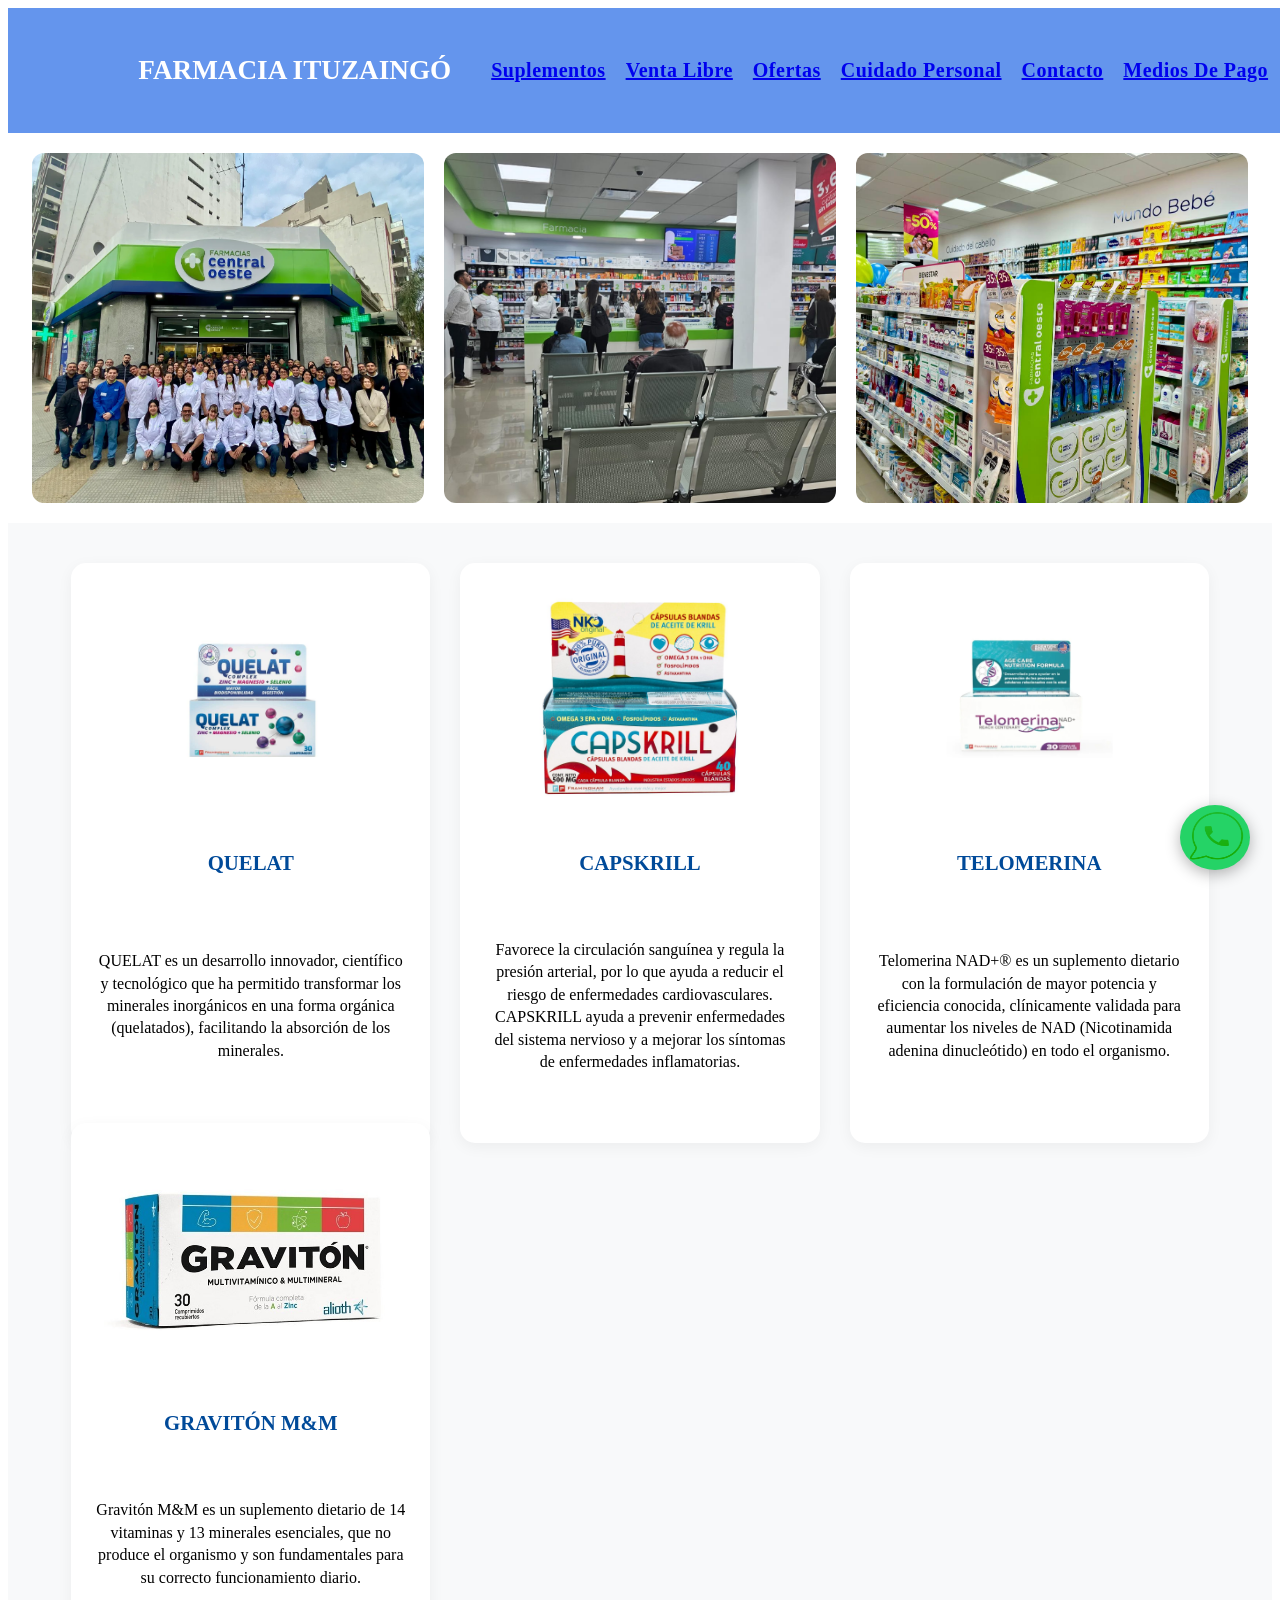
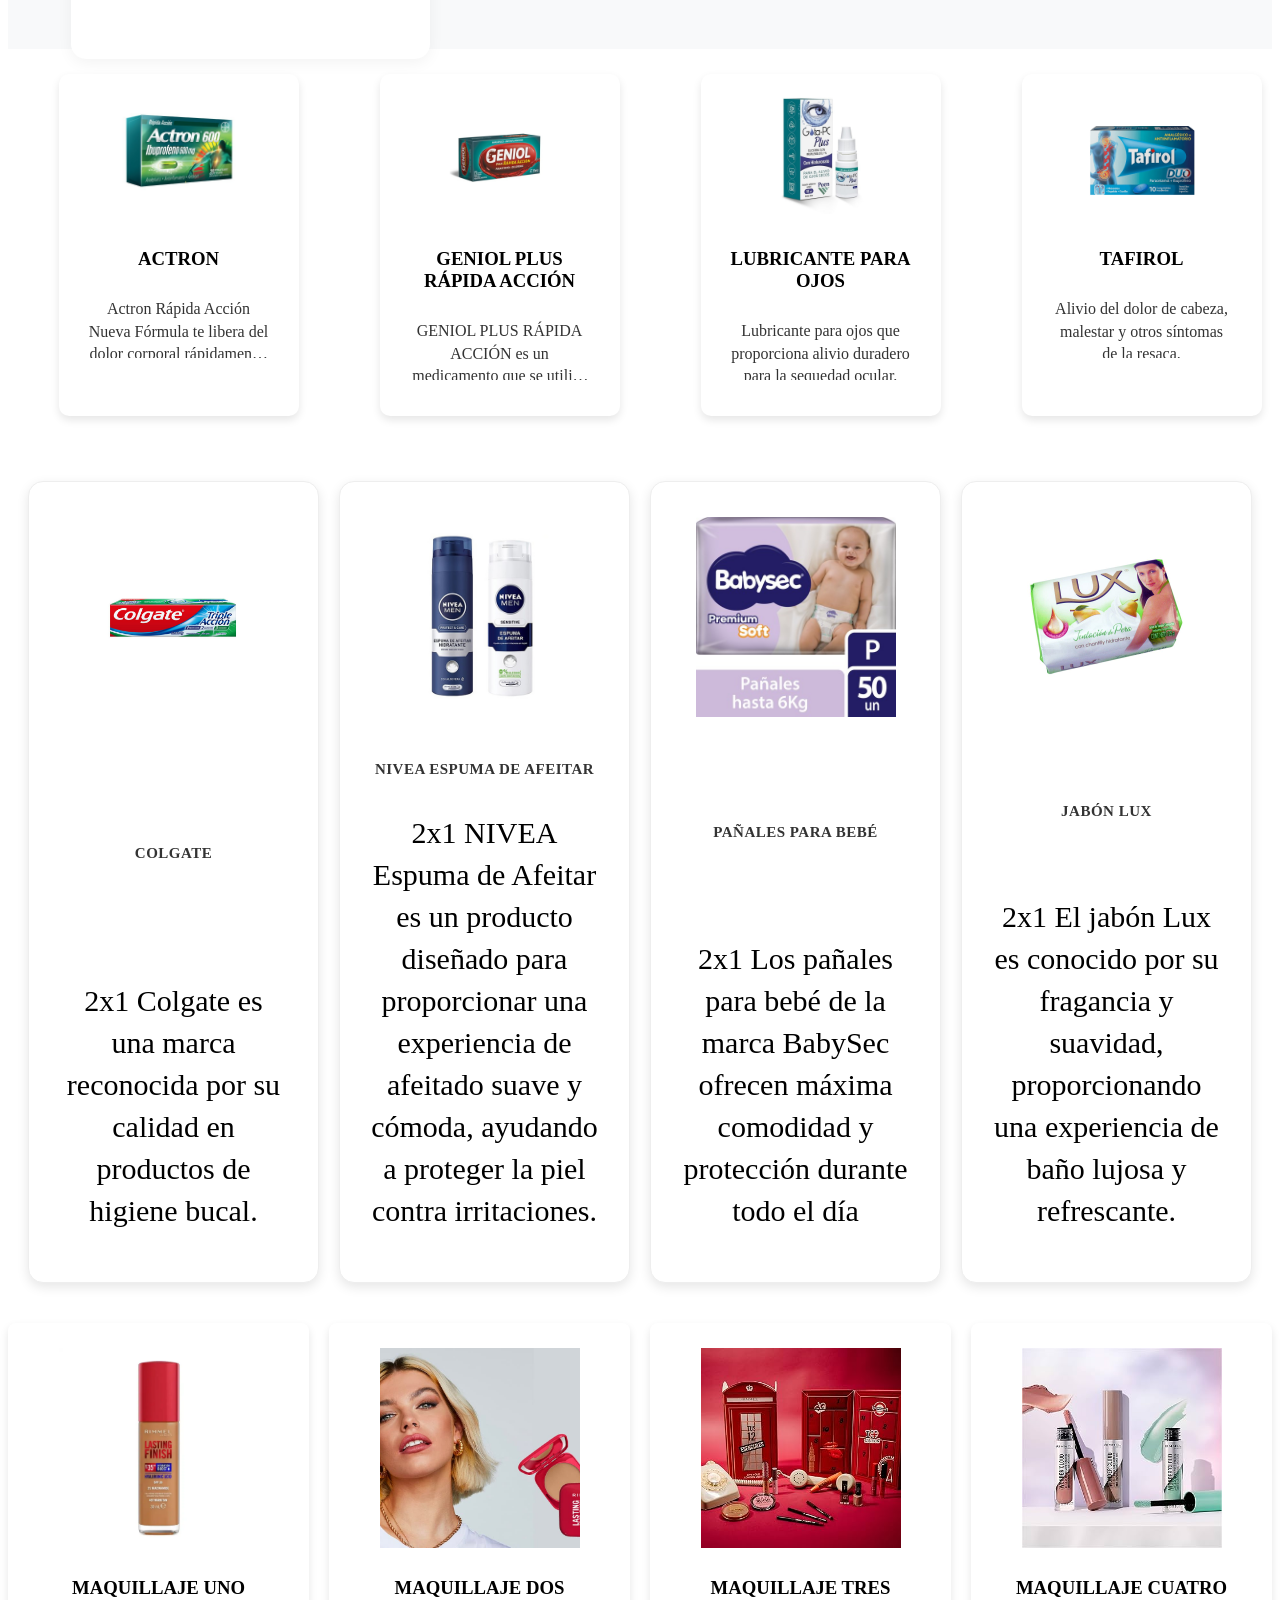
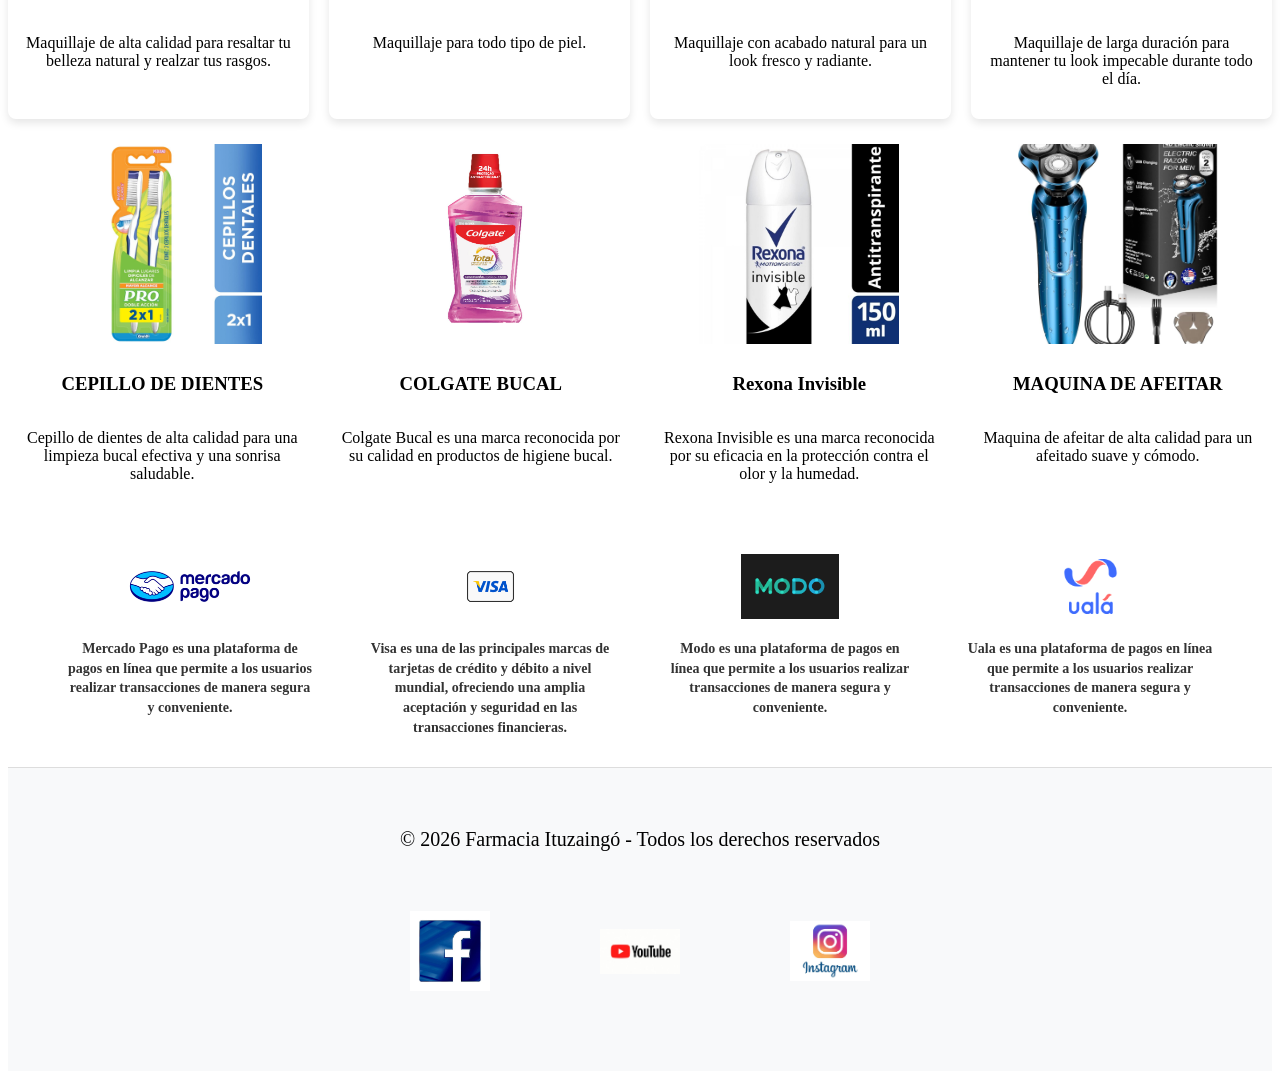
==== commit 98b6ce52: "decimocuarto commit" ====
--- a/index.html
+++ b/index.html
@@ -199,8 +199,8 @@
             <div class="medios-de-pago-varios">
                 <a href="https://www.mercadopago.com.ar" target="_blank" rel="noopener">
                 <img src="./assets/mercado-pago.png" title="Pagar con Mercado Pago 12 cuotas sin interes" alt="mercado-pago">
-                </a>
                 <p>Mercado Pago es una plataforma de pagos en línea que permite a los usuarios realizar transacciones de manera segura y conveniente.</p>
+                </a>
             </div>
 
             <div class="medios-de-pago-varios">
--- a/styles/style.css
+++ b/styles/style.css
@@ -69,6 +69,31 @@
 
 .tamano_contacto {
     font-size: 25px;
+    display: flex;
+    justify-content: center;
+    padding: 20px 0;
+}
+
+.tamano_contacto ul li a {
+    color: #ffffff;
+    text-decoration: none;
+    font-weight: bold;
+}
+
+.tamano_contacto ul {
+    display: flex;
+    flex-wrap: wrap;
+    justify-content: center;
+    align-items: center;
+    gap: 30px;
+    list-style: none;
+    padding: 0;
+    margin: 0;
+}
+
+.tamano_contacto ul li a:hover {
+    color: color #d1d1d1;
+    text-decoration: underline;
 }
 
 .cuidado_seccion {
@@ -84,6 +109,7 @@
 }
 
 .ofertas_seccion {
+    margin-right: 100px;
     font-size: 25px;
 }
 
@@ -92,6 +118,7 @@
 }
 
 .venta_libre_seccion {
+    flex: 2;
     font-size: 25px;
 }
 
@@ -201,6 +228,31 @@
     margin: 5px;
 }
 
+.ofertas {
+    color: #ffffff;
+    padding: 40px 0;
+    text-align: center;
+    width: 100%;
+}
+
+.ofertas_seccion {
+    background-color: #003399;
+    padding: 20px;
+    display: flex;
+    justify-content: center;
+    width: 100%;
+}
+
+.ofertas_seccion ul li a {
+    color: #ffffff;
+    font-weight: 500;
+    margin-right: 20px;
+}
+
+.ofertas_seccion ul li a:hover {
+    color: #dddddd;
+}
+
 .contenedor-productos-ofertas{
     display: flex;
     flex-direction: row;
@@ -300,38 +352,89 @@
     padding: 15px;
 }
 
-.contenedor-medios-de-pago-varios{
-    display: flex;
-    flex-direction: row;
+.medios {
+    color: #ffffff;
+}
+
+.medios_seccion ul {
+    display: flex;
+    gap: 40px;
+    list-style: none;
+    padding: 0;
+    margin: 0 0 0 80px;
+    align-items: center;
+}
+
+.medios_seccion ul li a {
+    color: #ffffff;
+    text-decoration: none;
+    font-size: 1.1rem;
+    transition: 0.3s;
+    display: inline-block;
+}
+
+.medios_seccion ul li a:visited {
+    color: #ffffff;
+}
+
+.contenedor-medios-de-pago p {
+    color: #ffffff;
+    font-weight: bold;
+    margin-top: 10px;
+}
+
+.medios-de-pago-varios p {
+    font-weight: bold;
+    color: #333333;
+    font-size: 14px;
+    text-align: center;
+    margin: 0;
+    line-height: 1.4;
+}
+
+.contenedor-medios-de-pago-varios {
+    display: flex;
     flex-wrap: wrap;
-    gap: 10px;
-    justify-content: space-between;
-    align-items: center;
-    padding: 0 15px;
-}
-
-.medios-de-pago-varios{
-    flex: 1;
-    display: flex;
-    flex-direction: column;
-    align-items: center;
-    text-align: center;
-    padding: 15px;
+    justify-content: center;
+    align-items: flex-start;
+    gap: 30px;
+    padding: 20px;
+}
+
+.medios-de-pago-varios {
+    display: flex;
+    flex-direction: column;
+    align-items: center;
+    text-align: center;
+    flex: 1 1 200px;
+    max-width: 250px;
+    margin: 10px;
 }
 
 .medios-de-pago-varios img {
-    width: 120px;
-    height: auto;
-    margin: 10px;
+    height: 65px;
+    width: auto;
+    max-width: 180px;
     object-fit: contain;
-    filter: drop-shadow(2px 2px 5px rgba(0,0,0,0.1));
+    margin-bottom: 20px;
+    display: block;
+    margin-left: auto;
+    margin-right: auto;
 }
 
 .medios-de-pago-varios a {
-    color: inherit;
+    color: #ffffff;
     text-decoration: none;
     display: inline-block;
+    font-weight: bold;
+    margin-top: 10px;
 } 
+
+.medios-de-pago-varios a:hover {
+    color: #ffffff;
+    text-decoration: underline;
+    transform: scale(1.05);
+}
 
 .contenedor-flex{
     display: flex;
@@ -429,8 +532,78 @@
     background-color: #003366;
 }
 
+header {
+    background-color: #004aad;
+    display: flex;
+    flex-direction: row-reverse;
+    justify-content: space-between;
+    align-items: center;
+    padding: 20px 5%;
+    color: white;
+}
+
+.contenedor-flex-izq img {
+    width: 180px;
+    border-radius: 10px;
+    border: 2px solid white;
+    transition: transform 0.3s;
+}
+
+.contenedor-flex-izq img:hover {
+    transform: scale(1.05);
+}
+
+.header-centro {
+    flex: 2;
+    text-align: center;
+    display: flex;
+    flex-direction: column;
+    gap: 15px;
+}
+
+.venta_libre_seccion ul {
+    display: flex;
+    justify-content: center;
+    gap: 20px;
+    list-style: none;
+    padding: 0;
+}
+
+.venta_libre_seccion a {
+    color: white;
+    text-decoration: none;
+    font-weight: 500;
+}
+
+.contenedor-flex {
+    flex: 1;
+    display: flex;
+    flex-direction: column;
+    align-items: flex-end;
+}
+
+.venta_libre {
+    font-size: 1.8rem;
+    margin: 0;
+}
+
+.contenedor-flex img {
+    width: 250px;
+    border-radius: 8px;
+    margin-bottom: 10px;
+}
+
+.venta-libre-texto-derecha {
+    flex: 1;
+    text-align: right;
+    font-size: 0.9rem;
+    font-style: italic;
+    max-width: 200px;
+}
+
 .subrayado-venta-libre{
-    text-decoration: underline;
+    border-bottom: 3px solid #ffcc00;
+    padding-bottom: 10px;
 }
 
 .texto-venta-libre{
@@ -439,28 +612,32 @@
 }
 
 .contenedor-productos-venta-libre{
-    display: flex;
-    flex-wrap: wrap;
-    justify-content: flex-start;
-    column-gap: 2%;
-    row-gap: 40px;
-    padding: 40px;
-    width: 100%;
+    display: grid;
+    grid-template-columns: repeat(4, 1fr);
+    gap: 20px;
+    padding: 20px;    
+    justify-items: center;
 }
 
 .contenedor-productos-venta-libre > div {
-    width: 21%;
-    display: flex;
-    flex-direction: column;
-    align-items: center;
-    text-align: center;
-    min-height: 400px;
-    justify-content: flex-start;
+    background-color: white;
+    padding: 20px;
+    border-radius: 10px;
+    box-shadow: 0 4px 8px rgba(0, 0, 0, 0.1);
+    display: flex;
+    flex-direction: column;
+    align-items: center;
+    text-align: center;
+    transition: transform 0.3 ease;
+}
+
+.contenedor-productos-venta-libre > div:hover {
+    transform: translateY(-5px);
 }
 
 .contenedor-productos-venta-libre img {
-    width: 100%;
-    height: 150px;
+    height: 120px;
+    width: auto;
     object-fit: contain;
     margin-bottom: 15px;
 }
@@ -479,23 +656,31 @@
 }
 
 .contenedor-ofertas {
+    display: flex;
+    flex-direction: column;
+    align-items: center;
+    justify-content: center;
+    background-color: #004a99;
+    padding: 20px 0;
+    height: auto;
     width: 100%;
-    overflow: hidden;
 }
 
 .contenedor-ofertas a {
     display: flex;
     width: 100%;
-    height: 400px;
-    gap: 0;
+    height: auto;
+    gap: 20px;
+    justify-content: center;
+    margin-bottom: 20px;
 }
 
 .contenedor-ofertas img {
-    flex: 1;
-    width: 100%;
-    height: 100%;
+    width: 30%;
+    height: 250px;
     object-fit: cover;
-    object-position: center;
+    border-radius: 10px;
+    flex-shrink: 0;
 }
 
 .contenedor-productos-ofertas {
@@ -509,11 +694,19 @@
     width: 100%;
     height: 200px;
     object-fit: contain;
-    background-color: #f9f9f9;
+    background-color: transparent;
 }
 
 .contenedor-productos-ofertas div {
-    text-align: center;
+    background-color: #ffffff;
+    padding: 20px;
+    border-radius: 15px;
+    box-shadow: 0 4px 12px rgba(0, 0, 0, 0.1);
+    text-align: center;
+    display: flex;
+    flex-direction: column;
+    align-items: center;
+    justify-content: space-between;
 }
 
 .contenedor-productos-ofertas p {
@@ -524,6 +717,13 @@
     padding: 0 10px;
 }
 
+.cuidado_seccion {
+    background-color: #1e4fa4;
+    padding: 15px 0;
+    display: flex;
+    align-items: center;
+}
+
 .cuerpo-pagina {
     display: flex;
     flex-direction: row;
@@ -531,12 +731,16 @@
     justify-content: center;
     gap: 40px;
     margin-top: 40px;
+    background-color: #ffffff;
+    padding: 30px;
+    border-radius: 8px;
 }
 
 .cuidado-personal-texto-derecha {
     display: flex;
     flex-direction: column;
     max-width: 400px;
+    color: #333333;
 }
 
 .subrayado-cuidado-personal {
@@ -547,36 +751,69 @@
     font-size: 20px;
     line-height: 1.5;
     margin-top: 10px;
+    color: #555555;
 }
 
 .contenedor-cuidado-personal {
     display: grid;
     grid-template-columns: repeat(3, 1fr);
     gap: 40px 20px;
+    padding: 40px 20px;
+    margin-top: 50px;
+    background-color: #ffffff;
+}
+
+.cuidado_seccion ul li a {
+    color: #ffffff;
+    text-decoration: none;
+    font-size: 20px;
+    font-weight: 600;
+    transition: 0.3s;
+}
+
+.cuidado_seccion ul li a:hover {
+    color: #ffd700;
+}
+
+.contenedor-cuidado-personal > div {
+    display: flex;
+    flex-direction: column;
+    align-items: center;
+    text-align: center;
+    transition: transform 0.4s ease;
+    color: #333333;
+    padding: 15px;
+    cursor: pointer;
+    justify-content: space-between;
     padding: 20px;
-    margin-top: 50px;
-}
-
-.contenedor-cuidado-personal > div {
-    display: flex;
-    flex-direction: column;
-    align-items: center;
-    text-align: center;
+    border-radius: 12px;
+}
+
+.contenedor-cuidado-personal > div:hover {
+    transform: scale(1.1);
 }
 
 .contenedor-cuidado-personal img {
     height: 180px;
+    width: auto;
+    max-width: 100%;
     object-fit: contain;
-    width: auto;
-    margin-bottom: 10px;
+    margin-bottom: 20px;
+    filter: drop-shadow(0 4px 8px rgba(0,0,0,0.1));
 }
 
 .contenedor-cuidado-personal p {
-    font-size: 25px;
+    font-size: 18px;
     line-height: 1.4;
     font-weight: 500;
     margin-top: 15px;
-    padding: 0;
+    padding: 0 10px;
+    color: #444444;
+    text-align: center;
+    min-height: 60px;
+    display: flex;
+    align-items: center;
+    justify-content: center;
 }
 
 .formulario-contacto {
@@ -585,42 +822,60 @@
     gap: 20px;
     max-width: 800px;
     margin: 40px auto;
-    padding: 20px;
-    border-radius: 10px;
+    padding: 30px;
+    border-radius: 15px;
+    background-color: #ffffff;
+    box-shadow: 0 4px 15px rgba(0, 0, 0, 0.1);
 }
 
 .grupo-input {
     flex: 1 1 calc(50% - 20px);
     display: flex;
     flex-direction: column;
+    color: #333333;
 }
 
 .grupo-input label {
     font-weight: bold;
     margin-bottom: 8px;
     display: block;
+    color: #444444;
+    font-size: 14px;
+    text-align: left;
 }
 
 .mensaje-completo {
     flex: 1 1 100%;
+    display: flex;
+    flex-direction: column;
+    margin-top: 10px;
 }
 
 input, textarea {
     padding: 12px;
-    border: 1px solid #ccc;
-    border-radius: 5px;
+    border: 1px solid #dddddd;
+    border-radius: 8px;
     font-size: 1rem;
     margin-top: 5px;
+    width: 100%;
+    background-color: #fcfcfc;
+    transition: border-color 0.3s, box-shadow 0.3s;
 }
 
 textarea {
-    height: 120px;
+    height: 150px;
     resize: none;
+    padding: 15px;
+    border-radius: 12px;
+    line-height: 1.5;
+    font-family: inherit;
 }
 
 input:focus, textarea:focus {
     border-color: #007bff;
     outline: none;
+    box-shadow: 0 0 8px rgba(0, 123, 255, 0.3);
+    background-color: #ffffff;
 }
 
 .btn-enviar {
@@ -628,30 +883,42 @@
     color: white;
     padding: 12px 30px;
     border: none;
-    border-radius: 5px;
+    border-radius: 50px;
     cursor: pointer;
     font-weight: bold;
-    transition: background-color 0.3s;
+    font-size: 16px;
+    transition: transform 0.3s ease, background-color 0.3s;
+    display: block;
+    margin: 20px auto 0;
 }
 
 .btn-enviar:hover {
-    background-color: #003d7a;
+    background-color: #004494;
+    transform: scale(1.1);
+    box-shadow: 0 5px 15px rgba(0, 0, 0, 0.2);
 }
 
 .contenedor-mapas {
     display: flex;
-    justify-content: space-between;
-    align-items: stretch;
-    gap: 15px;
-    padding: 20px;
+    justify-content: center;
+    align-items: center;
+    gap: 30px;
+    padding: 50px 20px;
     margin-bottom: 40px;
+    background-color: #ffffff;
 }
 
 .contenedor-mapas iframe {
     flex: 1;
     height: 300px;
-    border: 1px solid #ddd;
-    border-radius: 8px;
+    border: none;
+    border-radius: 15px;
+    box-shadow: 0 4px 15px rgba(0, 0, 0, 0.1);
+    transition: transform 0.3s ease;
+}
+
+.contenedor-mapas iframe:hover {
+    transform: translateY(-5px);
 }
 
 .contenedor-medios-de-pago {
@@ -698,23 +965,26 @@
     margin-bottom: 20px;
 }
 
-.footer nav a img {
+.footer-principal nav a img {
     width: 80px;
-    height: 80px;
-    margin: 0 45px;
-    transition: transform 0.3s ease;
-    object-fit: contain;
-}
-
-.footer nav {
-    display: flex;
-    justify-content: center;
-    align-items: center;
-    margin-top: 50px;
-    margin-bottom: 30px;
-}
-
-.footer h2 {
+    height: auto;
+    margin: 0 25px;
+    transition: transform 0.3s;
+}
+
+.footer-principal nav {
+    display: flex;
+    justify-content: center;
+    align-items: center;
+    margin-top: 60px;
+    margin-bottom: 40px;
+}
+
+.icono-ajustado {
+    width: 100px;
+}
+
+.footer-principal h2 {
     font-size: 15px;
     color: #666;
     margin-bottom: 20px;
@@ -746,5 +1016,107 @@
     margin-bottom: 10px;
 }
 
+.redes-sociales-venta-libre {
+    display: flex;
+    justify-content: center;
+    align-items: center;
+    gap: 20px;
+    padding: 20px 0;
+}
+
+.redes-sociales-venta-libre img {
+    height: 60px;
+    width: auto;
+    transition: transform 0.3s ease;
+    margin: 0 10px;
+}
+
+.redes-sociales-venta-libre img:hover {
+    transform: scale(1.15);
+}
+
+.redes-sociales-ofertas {
+    display: flex;
+    justify-content: center;
+    gap: 60px;
+    align-items: center;
+    margin-top: 30px;
+    padding: 40px 0;
+}
+
+.redes-sociales-ofertas a img {
+    width: 65px;
+    height: auto;
+    transition: transform 0.3s ease, filter 0.3s ease;
+}
+
+.redes-sociales-ofertas a img:hover {
+    transform: scale(1.2);
+}
+
+.redes-sociales-cuidado-personal {
+    display: flex;
+    justify-content: center;
+    align-items: center;
+    gap: 50px;
+    margin-top: 30px;
+    padding-bottom: 50px;
+} 
+
+.redes-sociales-cuidado-personal img {
+    width: 60px;
+    height: auto;
+    transition: transform 0.3s ease;
+}
+
+.redes-sociales-cuidado-personal img:hover {
+    transform: scale(1.2);
+}
+
+footer {
+    text-align: center;
+    padding: 60px 20px;
+    background-color: #ffffff;
+}
+
+.redes-sociales-contacto {
+    display: flex;
+    justify-content: center;
+    align-items: center;
+    gap: 60px;
+    padding: 40px 0;
+    background-color: #ffffff;
+}
+
+.redes-sociales-contacto a img {
+    width: 80px;
+    height: auto;
+    transition: transform 0.3s ease;
+}
+
+.redes-sociales-contacto a img:hover {
+    transform: scale(1.2);
+}
+
+.redes-sociales-medios-de-pago {
+    display: flex;
+    justify-content: center;
+    align-items: center;
+    gap: 90px;
+    margin-top: 35px;
+    padding-bottom: 20px;
+}
+
+.redes-sociales-medios-de-pago img {
+    width: 70px;
+    height: auto;
+    transition: transform 0.3s ease, filter 0.3s ease;
+    cursor: pointer;
+}
+
+.redes-sociales-medios-de-pago img:hover {
+    transform: scale(1.2);
+}
+
 
   
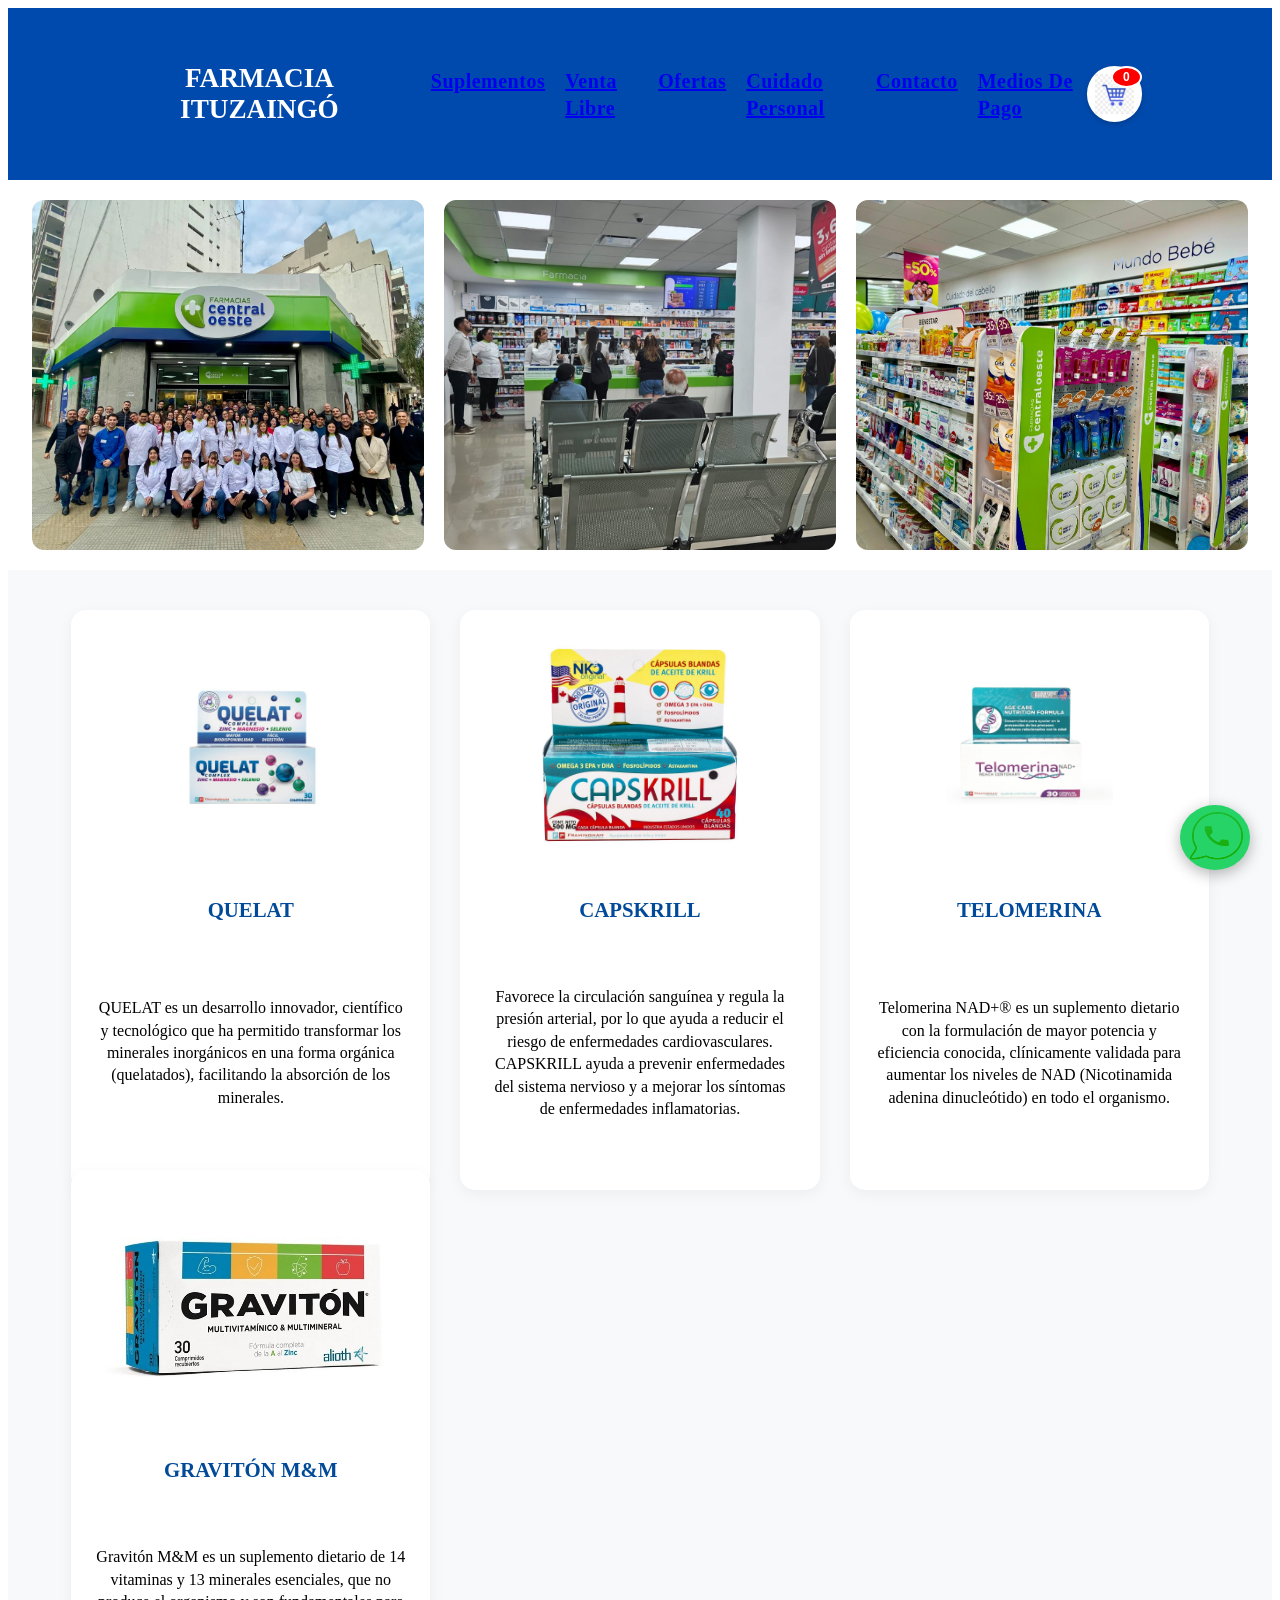
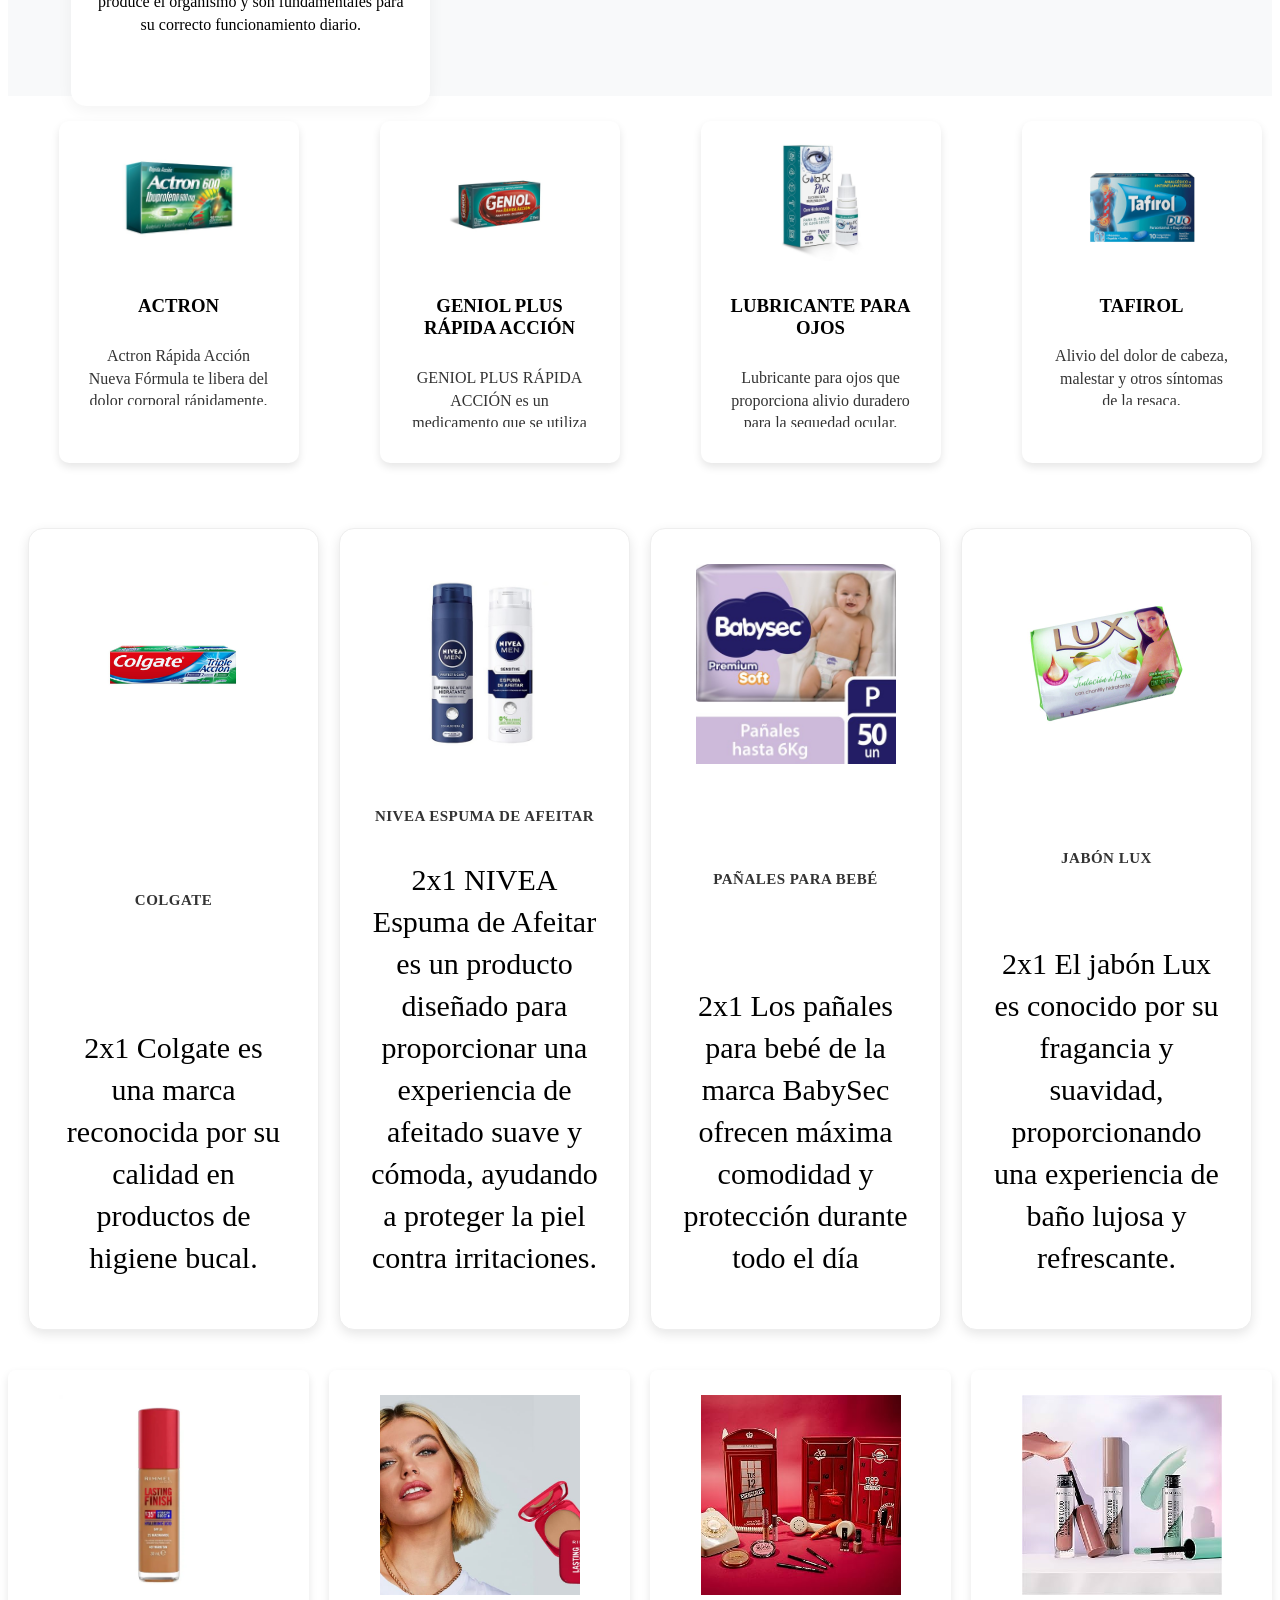
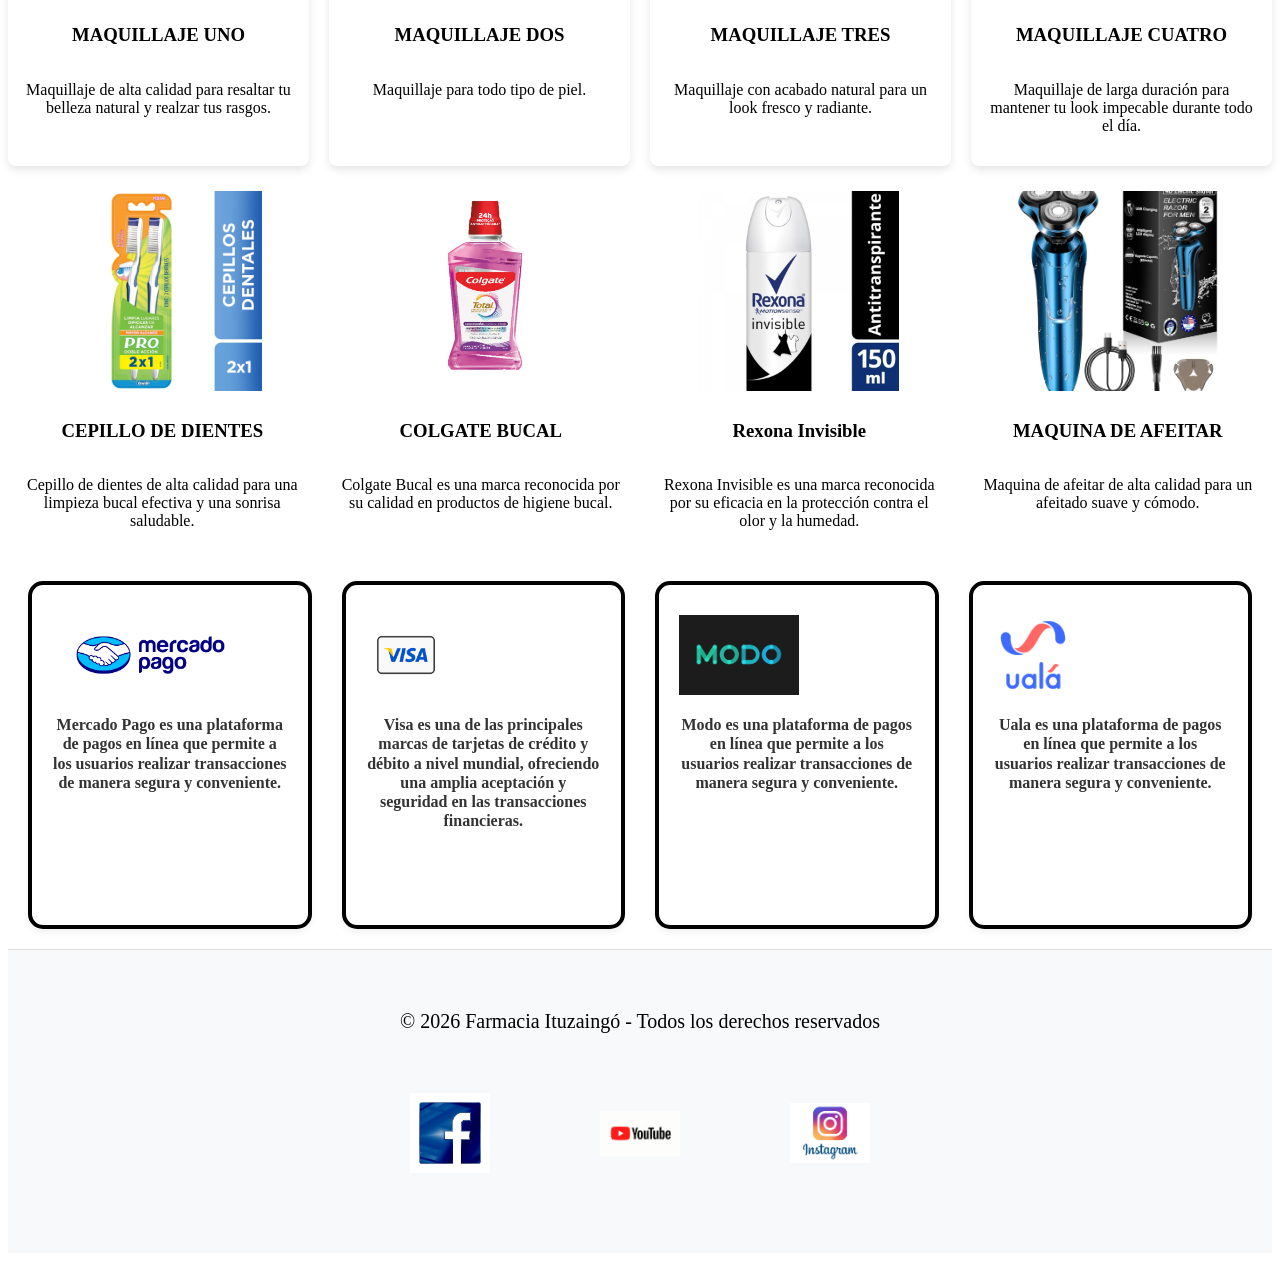
==== commit b073fa73: "decimo septimo commit" ====
--- a/index.html
+++ b/index.html
@@ -41,7 +41,15 @@
                 </li>
             </ul>
         </nav>
-        </div>
+
+         <div class="cart-container">
+            <button class="cart-button" id="cart-button">
+                <img src="./assets/carrito.jpg" alt="carrito de compras" class="cart-icon">
+                <span class="cart-count" id="cart-count">0</span>
+            </button>
+        </div>
+        </div>
+
     </header>
 
     <main>
--- a/styles/style.css
+++ b/styles/style.css
@@ -7,8 +7,9 @@
 }
 
 .titulo_index {
-    background-color: cornflowerblue;
-    width: 100%;
+    margin: 0;
+    font-size: 1.5rem;
+    color: white;
 }
 
 ul li{
@@ -377,26 +378,49 @@
     color: #ffffff;
 }
 
+.contenedor-medios-de-pago {
+    display: flex;
+    flex-wrap: wrap;
+    justify-content: center;
+    gap: 25px;
+    padding: 40px 20px;
+    align-items: stretch;
+}
+
+.contenedor-medios-de-pago > div {
+    background-color: #ffffff;
+    border: 2px solid #f0f0f0;
+    border-radius: 20px;
+    padding: 25px;
+    width: 200px;
+    min-height: 250px;
+    display: flex;
+    flex-direction: column;
+    align-items: center;
+    justify-content: center;
+    text-align: center;
+    transition: all 0.3s ease;
+    box-shadow: 0 4px 10px rgba(0, 0, 0, 0.05);
+    cursor: pointer;
+}
+
 .contenedor-medios-de-pago p {
-    color: #ffffff;
+    color: #333333;
     font-weight: bold;
+    margin-top: 15px;
+    font-size: 1.1rem;
+}
+
+.medios-de-pago-varios p {
     margin-top: 10px;
-}
-
-.medios-de-pago-varios p {
-    font-weight: bold;
-    color: #333333;
-    font-size: 14px;
-    text-align: center;
-    margin: 0;
-    line-height: 1.4;
+    line-height: 1.2;
 }
 
 .contenedor-medios-de-pago-varios {
     display: flex;
     flex-wrap: wrap;
     justify-content: center;
-    align-items: flex-start;
+    align-items: center;
     gap: 30px;
     padding: 20px;
 }
@@ -408,32 +432,44 @@
     text-align: center;
     flex: 1 1 200px;
     max-width: 250px;
-    margin: 10px;
+    height: 300px;
+    background-color: #ffffff;
+    border: 4px solid #000000;
+    border-radius: 15px;
+    padding: 20px;
+    transition: all 0.3s ease;
+    box-shadow: 0 4px 6px rgba(0, 0, 0, 0.05);
+    cursor: pointer;
 }
 
 .medios-de-pago-varios img {
-    height: 65px;
+    height: 80px;
     width: auto;
-    max-width: 180px;
+    max-width: 100%;
     object-fit: contain;
     margin-bottom: 20px;
-    display: block;
-    margin-left: auto;
-    margin-right: auto;
 }
 
 .medios-de-pago-varios a {
-    color: #ffffff;
+    color: #333333;
     text-decoration: none;
     display: inline-block;
     font-weight: bold;
     margin-top: 10px;
+    transition: color 0.3s;
 } 
 
+.medios-de-pago-varios:hover {
+    transform: scale(1.1);
+    border-color: #007bff;
+    box-shadow: 0 10px 25px rgba(0, 0, 0, 0.2);
+    z-index: 10;
+    background-color: #ffffff;
+}
+
 .medios-de-pago-varios a:hover {
-    color: #ffffff;
-    text-decoration: underline;
-    transform: scale(1.05);
+    color: #007bff;
+    text-decoration: none;
 }
 
 .contenedor-flex{
@@ -651,8 +687,6 @@
     height: 60px;
     overflow: hidden;
     display: -webkit-box;
-    -webkit-line-clamp: 3;
-    -webkit-box-orient: vertical;
 }
 
 .contenedor-ofertas {
@@ -1118,5 +1152,247 @@
     transform: scale(1.2);
 }
 
-
-  +.ofertas-limitadas {
+    background-color: #ff4757;
+    color: white;
+    padding: 8px 15px;
+    border-radius: 20px;
+    font-weight: bold;
+    font-size: 0.9rem;
+    display: inline-block;
+    margin-top: 10px;
+    box-shadow: 2px 4px 10px rgba(0, 0, 0, 0.1);
+    text-transform: uppercase;
+    animation: pulse 2s infinite;
+}
+
+@keyframes pulse {
+    0% {
+        transform: scale(1);
+        box-shadow: 0 0 0 0 rgba(255, 71, 87, 0.7);
+    }
+    70% {
+        transform: scale(1.05);
+        box-shadow: 0 0 0 10px rgba(255, 71, 87, 0);
+    }
+    100% {
+        transform: scale(1);
+        box-shadow: 0 0 0 0 rgba(255, 71, 87, 0);
+    }
+}
+
+.contenedor-medios-de-pago > div {
+    display: flex;
+    flex-direction: column;
+    align-items: center;
+    justify-content: center;
+    background-color: #ffffff;
+    border: 5px solid #000000; 
+    border-radius: 20px;
+    padding: 20px;
+    width: 250px;
+    height: 300px;
+    margin: 10px;
+    transition: all 0.4s cubic-bezier(0.175, 0.885, 0.32, 1.275);
+    cursor: pointer;
+}
+
+.contenedor-medios-de-pago > div:hover {
+    transform: scale(1.1);
+    box-shadow: 10px 10px 0px rgba(0,0,0,0.2); 
+    z-index: 10;
+}
+
+.contenedor-medios-de-pago img {
+    max-width: 140px;
+    height: 80px;
+    object-fit: contain;
+}
+
+.contenedor-medios-de-pago p {
+    font-weight: bold;
+    color: #000;
+    margin-top: 15px;
+}
+
+.btn-venta-libre {
+    display: block;
+    padding: 12px 15px;
+    margin: 10px auto;
+    cursor: pointer;
+    border: none;
+    border-radius: 5px;
+    background-color: #0056b3;
+    color: #ffffff;
+    font-size: 13px;
+    font-weight: 600;
+    text-transform: uppercase;
+    letter-spacing: 0.5px;
+    transition: all 0.3s ease;
+    box-shadow: 0 2px 4px rgba(0, 0, 0, 0.1);
+    width: 90%;
+}
+
+.btn-venta-libre:hover {
+    background-color: #004494;
+    transform: translateY(-2px);
+    box-shadow: 0 4px 8px rgba(0, 0, 0, 0.2);
+}
+
+.btn-venta-libre:active {
+    transform: translateY(0);
+    box-shadow: 0 1px 2px rgba(0, 0, 0, 0.1);
+}
+
+.dia-promocion {
+    background-color: #27ae60;
+    color: white;
+    width: 100%;
+    margin: 0;             
+    padding: 20px 10px;    
+    min-height: 100px;       
+    display: flex;
+    align-items: center;
+    justify-content: center;
+    text-align: center;
+    font-weight: bold;
+    font-size: 0.85rem;
+    box-sizing: border-box;  
+    margin-top: auto;     
+}
+
+.dia-promocion:hover {
+    transform: scale(1.05);
+    background: linear-gradient(135deg, #27ae60 0%, #2ecc71 100%);
+}
+
+.medios-de-pago-mercado-pago, 
+.medios-de-pago-modo, 
+.medios-de-pago-uala, 
+.medios-de-pago-tarjeta-visa,
+.medios-de-pago-tarjetas-varias-uno,
+.medios-de-pago-tarjetas-varias-dos {
+    border: 1px solid #e0e0e0;
+    border-radius: 15px;
+    padding: 0;
+    display: flex;
+    flex-direction: column;
+    align-items: center;
+    justify-content: space-between;
+    text-align: center;
+    height: 380px;
+    transition: transform 0.3s ease, box-shadow 0.3s ease;
+    background-color: #fff;
+    overflow: hidden;
+}
+
+.medios-de-pago-mercado-pago:hover,
+.medios-de-pago-modo:hover,
+.medios-de-pago-uala:hover,
+.medios-de-pago-tarjeta-visa:hover,
+.medios-de-pago-tarjetas-varias-uno:hover,
+.medios-de-pago-tarjetas-varias-dos:hover {
+    box-shadow: 0 8px 25px rgba(0, 0, 0, 0.1);
+    transform: translateY(-5px);
+}
+
+.medios-de-pago-mercado-pago img,
+.medios-de-pago-modo img,
+.medios-de-pago-uala img,
+.medios-de-pago-tarjeta-visa img,
+.medios-de-pago-tarjetas-varias-uno img,
+.medios-de-pago-tarjetas-varias-dos img {
+    max-width: 120px;
+    margin-top: 20px;
+    height: 60px;
+    object-fit: contain;
+    margin-bottom: 15px;
+}
+
+@media (max-width: 768px) {
+    .contenedor, section, main {
+        width: 100%;
+        padding: 10px;
+        box-sizing: border-box;
+    }
+
+[class*="contenedor-"] {
+    display: flex;
+    flex-direction: column;
+    align-items: center;
+    gap: 20px;
+}
+
+img {
+    max-width: 100%;
+    height: auto;
+}
+
+nav ul {
+    flex-direction: column;
+    padding: 0;
+}
+
+nav li {
+    margin: 5px 0;
+    text-align: center;
+}
+
+.btn-venta-libre, button, .boton-general {
+    width: 90%;
+    font-size: 18px;
+    padding: 15px;
+}
+}
+
+.cart-container {
+    position: relative;
+    display: inline-block;
+    padding: 10px;
+}
+
+.cart-button {
+    background-color: white;
+    border: none;
+    cursor: pointer;
+    position: relative;
+    padding: 8px;
+    border-radius: 50%;
+    display: flex;
+    align-items: center;
+    justify-content: center;
+    box-shadow: 0 2px 5px rgba(0, 0, 0, 0.2);
+    transition: transform 0.2s ease;
+}
+
+.cart-icon {
+    width: 50px;
+    height: auto;
+}
+
+.cart-count {
+    position: absolute;
+    top: 0;
+    right: 0;
+    background-color: red;
+    color: white;
+    border-radius: 50%;
+    padding: 2px 6px;
+    font-size: 12px;
+    font-weight: bold;
+    font-family: Arial, sans-serif;
+    min-width: 15px;
+    text-align: center;
+    border: 2px solid white;
+}
+
+.cart-button:hover .cart-icon {
+    opacity: 0.8;
+    transform: scale(1.1);
+    transition: 0.3s;
+}
+
+.cart-button:hover {
+    transform: scale(1.1);
+}
+
